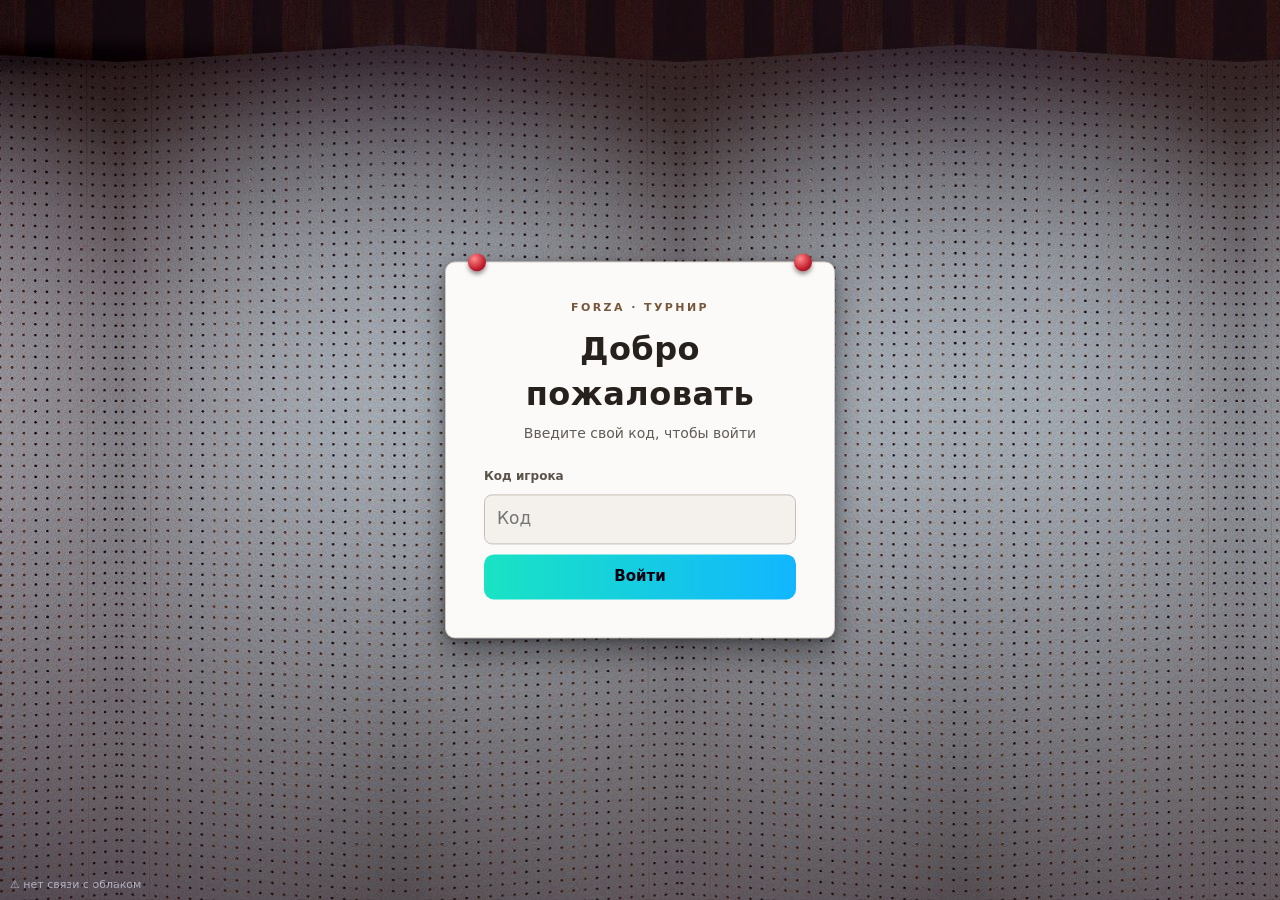
==== index.html @ 51301a4d "Add files via upload" ====
<!DOCTYPE html><html lang="ru"><head><meta charset="utf-8"><meta name="viewport" content="width=device-width,initial-scale=1,viewport-fit=cover"><title>Forza Палата</title>
<link rel="icon" type="image/svg+xml" href="favicon.svg"><link rel="apple-touch-icon" href="apple-touch-icon.png"><link rel="stylesheet" href="style.css?v=20261125-race-banners"><link rel="stylesheet" href="history.css?v=20261029-1"><link rel="stylesheet" href="style-tachki-banner.css?v=20261125-lore-stat-fix">
</head><body><div id="app"></div>
<script src="js/data.js?v=20261122-favbrand-escapehero3"></script>
<script src="js/core.js?v=20261118-dedup2"></script>
<script src="js/champ5.js?v=20261122-favbrand-escapehero3"></script>
<script src="js/events.js?v=20261124-pool-pi-final"></script>
<script src="js/map.js?v=20261102-opt2"></script>
<script src="js/cars.js?v=20261029-shared"></script>
<script src="js/wheel.js?v=20261122-favbrand-escapehero3"></script>
<script src="js/stats.js?v=20261122-favbrand-escapehero3"></script>
<script src="js/tachki.js?v=20261125-lore-stat-fix"></script>
<script src="js/tachki-races.js?v=20261125-mack-transparent"></script>
<script src="js/tachki-history-radiator.js?v=1"></script>
<script src="js/tachki-histories.js?v=20261125-race-lore"></script>
<script src="js/home.js?v=20261125-palata-transparent"></script>
<script src="js/fuji.js?v=20261102-era-scene2"></script>
<script src="js/sync.js?v=20261029-shared"></script>
<script src="js/achievements.js?v=20261102-era-scene2"></script>
<script src="js/app.js?v=20261029-shared"></script>
<script src="js/history-data.js?v=20261030-plates3"></script>
<script src="js/history.js?v=20261118-update5"></script>
<script src="js/history-extra.js?v=20261030-plates3"></script>
<script src="js/drift.js?v=20261029-2"></script>
<script src="js/no-selection.js?v=20261029-nosel"></script>
<script src="js/track-images.js?v=20261124-trackpool-laps"></script>
</body></html>
---- style.css ----
:root{color-scheme:dark;--bg:#07080b;--c:#12141b;--l:#252a38;--t:#eef0f6;--m:#8a90a3;--a:#19e3c3;--b:#ff3d81;box-sizing:border-box;padding-top:env(safe-area-inset-top,0px);padding-bottom:env(safe-area-inset-bottom,0px)}
html,body{margin:0;background:var(--bg);color:var(--t);font:15px/1.4 system-ui,"Segoe UI",Roboto,sans-serif}
body{background:radial-gradient(900px 400px at 85% -10%,#19e3c322,transparent),radial-gradient(700px 400px at -10% 0,#ff3d8122,transparent),var(--bg)}
#app{max-width:980px;margin:0 auto;padding:16px}
h1{margin:0;font-size:22px;letter-spacing:.5px}h1 span{background:linear-gradient(90deg,var(--a),#12b6ff);-webkit-background-clip:text;background-clip:text;color:transparent}
h2{margin:18px 0 10px;font-size:15px;color:var(--m);text-transform:uppercase;letter-spacing:2px}
header{display:flex;align-items:center;gap:12px;flex-wrap:wrap}header .sp{flex:1}
.card{background:rgba(18,20,27,.86);backdrop-filter:blur(4px);border:1px solid var(--l);border-radius:14px;padding:12px;margin:8px 0}
.btn,input,textarea{background:#1a1d27;color:var(--t);border:1px solid var(--l);border-radius:10px;padding:8px 12px;font:inherit}
.btn{cursor:pointer}.btn:hover{border-color:var(--a)}.pri{background:linear-gradient(90deg,var(--a),#12b6ff);color:#001;border:0;font-weight:700}
.tabs{display:flex;gap:6px;margin:14px 0;flex-wrap:wrap}.tabs .btn.on{border-color:var(--a);color:var(--a);box-shadow:0 0 12px #19e3c344}
.fl{width:30px;height:20px;border-radius:3px;margin-right:3px;vertical-align:middle;box-shadow:0 0 0 1px #fff2}
.chip{display:inline-block;padding:1px 9px;border-radius:99px;border:1px solid var(--b);color:var(--b);font-weight:700;font-size:13px}
.row{display:flex;align-items:center;gap:10px;flex-wrap:wrap}.sp{flex:1}.mut{color:var(--m)}
.bar{height:8px;border-radius:9px;background:linear-gradient(90deg,var(--a),var(--b));box-shadow:0 0 10px #19e3c355}
.big{font-size:26px;font-weight:800}.grid{display:grid;grid-template-columns:repeat(auto-fill,minmax(210px,1fr));gap:8px}
.tm{cursor:pointer}.tm.x{opacity:.4;cursor:default}.tm:not(.x):hover{border-color:var(--a)}
.lane{display:flex;align-items:center;gap:8px;padding:6px 0;border-top:1px solid var(--l);flex-wrap:wrap}.lane input{width:110px}
.ok{color:var(--a);font-weight:700}
#ov{position:fixed;inset:0;z-index:20;background:#000000dd;display:flex;flex-direction:column;align-items:center;justify-content:center;gap:10px}#ov svg{width:min(88vw,400px);height:auto}.bl{animation:bl .6s infinite alternate}.bl:nth-child(even){animation-delay:.3s}@keyframes bl{to{opacity:.2}}
#map circle.k{fill:#2a3350}#map circle.k.r{fill:#c0304a}#map circle.k.g{fill:#1f9d6a}#map circle.k.on{fill:#7f8fc0}#map circle.k.r.on{fill:#ffd25a}#map circle.k.g.on{fill:#46ffa8}.dt{display:inline-block;width:12px;height:12px;border-radius:50%;margin-right:7px;vertical-align:middle}
#fuji{position:fixed;inset:0;width:100%;height:100%;z-index:0;display:none}body.fj #fuji{display:block}body.fj #map{display:none}#app .plate{pointer-events:auto}
#app.sw .card,#app.sw .plate{animation:fin .4s backwards}#app.sw .plate:nth-of-type(2){animation-delay:.07s}#app.sw .plate:nth-of-type(3){animation-delay:.14s}@keyframes fin{from{opacity:0;transform:translateY(12px)}}
#wipe{position:fixed;inset:0;z-index:30;pointer-events:none;overflow:hidden;display:flex;flex-direction:column;align-items:center;justify-content:center;background:radial-gradient(circle at 50% 45%,#5a1f4aee,#1a0a26f5 70%);animation:wp 1.15s ease both}@keyframes wp{0%{opacity:0}22%,72%{opacity:1}100%{opacity:0}}
#wipe .ft{font-size:min(11vw,64px);font-weight:900;letter-spacing:.12em;text-transform:uppercase;background:linear-gradient(90deg,#ffd1e3,#fff,#ff9fbf);-webkit-background-clip:text;background-clip:text;color:transparent;filter:drop-shadow(0 0 18px #ff6fa5aa);animation:ft 1.15s ease both}#wipe .ft b{background:linear-gradient(90deg,#19e3c3,#12b6ff);-webkit-background-clip:text;background-clip:text;color:transparent}
#wipe .fs{margin-top:6px;letter-spacing:.5em;font-size:12px;color:#ffc1d6;animation:ft 1.15s ease both}@keyframes ft{0%{opacity:0;transform:scale(.88)}30%{opacity:1;transform:scale(1)}100%{transform:scale(1.06)}}
#wipe .pt{position:absolute;top:-30px;border-radius:150% 0 150% 0;background:linear-gradient(135deg,#ffd6e6,#ff8fb8);opacity:.9;animation:pt 1.15s linear both}@keyframes pt{to{transform:translate(var(--dx),115vh) rotate(var(--r))}}
.rd{position:relative;height:24px;margin:8px 18px 4px 0;border-radius:12px;background:repeating-linear-gradient(90deg,#ffffff66 0 12px,transparent 12px 24px) center/100% 2px no-repeat,#151821;border:1px solid var(--l)}
.rf{position:relative;height:100%;border-radius:12px;background:linear-gradient(90deg,#19e3c300,#19e3c344 60%,#12b6ff66);box-shadow:0 0 12px #19e3c355;transition:width .6s}
.wl{position:absolute;right:-16px;top:50%;width:32px;height:32px;margin-top:-16px;box-sizing:border-box;border-radius:50%;border:6px solid #0b0b10;background:radial-gradient(circle,#dfe2ee 0 16%,#4a4f63 17% 26%,transparent 27%),repeating-conic-gradient(#aab0c6 0 10deg,#2a2d3a 10deg 45deg);box-shadow:0 0 0 1px #fff3,0 0 14px var(--a);animation:wsp .5s linear infinite}@keyframes wsp{to{transform:rotate(360deg)}}@media(prefers-reduced-motion:reduce){#wipe{display:none}#app.sw .card,#app.sw .plate{animation:none}}
.pi{font-size:17px;font-weight:800;color:#fff}.cl{display:inline-block;min-width:34px;text-align:center;padding:2px 8px;border-radius:7px;font-weight:800;color:#07080b}.cl-D{background:#59c9ff}.cl-C{background:#ffd84a}.cl-B{background:#ff9a2e}.cl-A{background:#ff4a4a;color:#fff}.cl-S1{background:#ff6fb5}.cl-S2{background:#3d6bff;color:#fff}.cl-R{background:#b57cff}.cl-X{background:#fff}.pw tr:hover td{background:#ffffff0d}.pw .fl{width:26px;height:17px}
#app{padding-top:64px}#app [data-a=out]{position:fixed;right:12px;top:calc(env(safe-area-inset-top,0px) + 12px);z-index:8}
#pop{position:fixed;inset:0;z-index:15;background:#000000a8;backdrop-filter:blur(2px);display:flex;justify-content:center;overflow:auto;padding:16px}.pw{width:98vw;max-width:1700px;background:#0e1018f2;border:1px solid var(--l);border-radius:16px;padding:14px;margin:auto 0}.pw .tbl{overflow-x:auto}.pw .tbl{overflow-x:visible}.pw table{width:100%}.pw .tbl td:nth-child(3){min-width:0;white-space:normal;text-align:left}.pw .tbl td:nth-child(4){white-space:normal}
#yt{position:fixed;top:50%;left:50%;width:max(100vw,177.78vh);height:max(56.25vw,100vh);transform:translate(-50%,-50%);border:0;z-index:0;pointer-events:none}body.vd #map,body.vd #fuji{display:none}body.vd{background:#05060c}#trail{display:none;position:fixed;inset:-40%;z-index:0;pointer-events:none;background:repeating-linear-gradient(100deg,transparent 0 140px,#19e3c322 140px 146px,transparent 146px 300px,#ff3d8122 300px 304px,transparent 304px 520px,#ffd25a1c 520px 524px,transparent 524px 640px);animation:tr 7s linear infinite}body.vd #trail{display:block}body.vy #trail{display:none}@keyframes tr{from{transform:rotate(-10deg) translateX(0)}to{transform:rotate(-10deg) translateX(-640px)}}body.vd:after{content:"";position:fixed;inset:0;background:#0007;z-index:0;pointer-events:none}
.plate{position:relative;background:#f6f6ee;color:#17603a;border-radius:12px;padding:22px;text-align:center;font-family:"Arial Black",Impact,sans-serif;box-shadow:0 0 0 3px #f6f6ee,0 0 0 6px #17603a,0 12px 30px #000a;margin:10px 6px;cursor:pointer}.plate:hover{transform:translateY(-2px)}.plate:before,.plate:after{content:"";position:absolute;top:50%;width:11px;height:11px;margin-top:-5px;border-radius:50%;background:#aab;box-shadow:inset 0 0 0 2px #667}.plate:before{left:14px}.plate:after{right:14px}.plate.lk{background:#a4a49c;color:#5a5a55;box-shadow:0 0 0 3px #a4a49c,0 0 0 6px #5a5a55,0 12px 30px #000a;cursor:default}.plate.lk:hover{transform:none}
.tbl th,.tbl td{text-align:center;white-space:nowrap;vertical-align:middle}.tbl td:first-child{text-align:left}.tbl input{padding:0;width:18px;height:18px;margin:0;accent-color:#19e3c3}
#map{position:fixed;inset:0;width:100%;height:100%;z-index:0}#map circle{fill:#171b28}#map circle.k{fill:#2a3350}
#app{position:relative;z-index:1}#app,#app header,#app .tabs,#app .grid{pointer-events:none}#app .card,#app .btn,#app input,#app textarea,#app header>*{pointer-events:auto}
#tip{position:fixed;left:16px;bottom:16px;z-index:2;font-weight:700;font-size:18px;color:var(--a);text-shadow:0 0 10px #000;pointer-events:none}.tbl{overflow-x:auto}table{border-collapse:collapse;font-size:13px}td,th{padding:4px 8px;border-bottom:1px solid var(--l)}
#sndc{position:fixed;right:12px;bottom:calc(env(safe-area-inset-bottom,0px) + 12px);z-index:12;display:flex;align-items:center;gap:8px;padding:6px 12px 6px 6px;background:#10131ccc;border:1px solid var(--l);border-radius:14px;backdrop-filter:blur(6px)}
#sndb{width:34px;height:34px;border:0;border-radius:10px;background:#ffffff14;color:#fff;font-size:18px;cursor:pointer}#sndb:hover{background:#ffffff26}
#vol{width:110px;padding:0;margin:0;border:0;background:none;accent-color:var(--a);cursor:pointer}

.fh6{display:flex;align-items:center;gap:8px;font-style:italic;font-weight:900;text-transform:uppercase}.fh6 .st{display:flex;flex-direction:column;line-height:1}.fh6 .fz{font-size:24px;letter-spacing:4px;color:#fff;text-shadow:0 2px 10px #000}.fh6 .hz{font-size:12px;letter-spacing:7px;color:var(--a);margin-top:3px}.fh6 .n6{font-size:46px;line-height:1;padding-right:6px;background:linear-gradient(135deg,#ff3d81,#ffd25a);-webkit-background-clip:text;background-clip:text;color:transparent}
.tkl{margin-left:8px;padding:4px 16px;border:2px solid var(--b);border-radius:8px;transform:skew(-8deg);font-size:24px;font-weight:900;letter-spacing:4px;color:var(--b);text-shadow:0 0 12px #ff3d8199;box-shadow:0 0 14px #ff3d8155}

#lgbg{display:none;position:fixed;inset:0;z-index:0;overflow:hidden;flex-direction:column;align-items:center;padding-top:13vh;box-sizing:border-box;pointer-events:none;background:radial-gradient(circle at 50% 45%,#5a1f4a,#1a0a26 70%)}body.lg #lgbg{display:flex}body.lg #map,body.lg #fuji,body.lg #tip{display:none}
#lgbg .ft{font-size:min(11vw,64px);font-weight:900;letter-spacing:.12em;text-transform:uppercase;text-align:center;background:linear-gradient(90deg,#ffd1e3,#fff,#ff9fbf);-webkit-background-clip:text;background-clip:text;color:transparent;filter:drop-shadow(0 0 18px #ff6fa5aa)}#lgbg .ft b{background:linear-gradient(90deg,#19e3c3,#12b6ff);-webkit-background-clip:text;background-clip:text;color:transparent}
#lgbg .fs{margin-top:6px;letter-spacing:.5em;font-size:12px;color:#ffc1d6}
#lgbg .pt{position:absolute;top:-30px;border-radius:150% 0 150% 0;background:linear-gradient(135deg,#ffd6e6,#ff8fb8);opacity:.9;animation:pt 8s linear infinite}
@media(prefers-reduced-motion:reduce){#lgbg .pt{animation:none}}

.pr{display:inline-block;padding:1px 9px;border-radius:99px;border:1px solid #ffffff44;background:#ffffff0d;font-weight:800;white-space:nowrap}
.pr-c{color:#4ade80;border-color:#4ade8088;background:#4ade8018}.pr-r{color:#38bdf8;border-color:#38bdf888;background:#38bdf818}.pr-e{color:#c084fc;border-color:#c084fc88;background:#c084fc18}.pr-l{color:#ff9f1a;border-color:#ff9f1a88;background:#ff9f1a18}
.pr-f,.pr-t,.pr-b{background:linear-gradient(90deg,#ff4d4d,#ffd24d,#4dff88,#4dd2ff,#b44dff,#ff4d4d) 0 0/200% auto;-webkit-background-clip:text;background-clip:text;color:transparent;border-color:#ffffff66;animation:rb 3s linear infinite}@keyframes rb{to{background-position:200% 0}}
.wg{border-color:#7c5cff66}.wh2{color:#fff;text-shadow:0 2px 8px #000}
body.wf{background:#0a0618}body.wf #map,body.wf #fuji,body.wf #tip{display:none}
body.wf .card{background:rgba(14,10,32,.78)}
@media(prefers-reduced-motion:reduce){.pr-f,.pr-t,.pr-b{animation:none}}

#wofbg{display:none;position:fixed;inset:0;z-index:0;overflow:hidden;pointer-events:none;background:radial-gradient(circle at 50% 34%,#c685ff 0,#7b3bdc 30%,#4b1fa6 60%,#1c0c4f 100%)}body.wf #wofbg{display:block}
#wofbg .rays{position:absolute;left:50%;top:34%;width:260vmax;height:260vmax;margin:-130vmax 0 0 -130vmax;background:repeating-conic-gradient(#ffffff22 0 5deg,transparent 5deg 12deg);animation:rs 100s linear infinite}@keyframes rs{to{transform:rotate(360deg)}}
#wofbg .wh{position:absolute;left:50%;top:34%;width:min(115vmin,880px);height:auto;transform:translate(-50%,-50%);opacity:.7;filter:drop-shadow(0 0 50px #2a8cffaa)}#wofbg .wspin{animation:rs 60s linear infinite}
#wofbg .sk{position:absolute;inset:0;width:100%;height:100%}
#wofbg .bk{position:absolute;border-radius:50%;background:radial-gradient(circle,#ffffff55,#ff8fd822 55%,transparent 70%);animation:bkf 8s ease-in-out infinite alternate}@keyframes bkf{from{transform:translateY(0) scale(.85);opacity:.35}to{transform:translateY(-30px) scale(1.1);opacity:.8}}
#wofbg:after{content:"";position:absolute;inset:0;background:linear-gradient(#12054a22,#10043c99 70%,#10043ccc)}
#wofbg .rdw{position:absolute;left:0;right:0;bottom:0;height:17vh;z-index:1;background:linear-gradient(#2a1470cc,#0a0524);border-top:2px solid #ffffff44}#wofbg .rdw:before{content:"";position:absolute;left:0;right:0;top:48%;height:4px;background:repeating-linear-gradient(90deg,#ffffffaa 0 46px,transparent 46px 100px);animation:rl 1.4s linear infinite}@keyframes rl{to{background-position:-100px 0}}
#wofbg .wc{position:absolute;z-index:2;left:0;width:clamp(150px,21vw,320px);height:auto;filter:drop-shadow(0 6px 10px #000a);animation:wcd 24s linear infinite}@keyframes wcd{from{transform:translateX(-32vw)}to{transform:translateX(125vw)}}
@media(prefers-reduced-motion:reduce){#wofbg .rays,#wofbg .wspin,#wofbg .wc,#wofbg .rdw:before,#wofbg .bk{animation:none}#wofbg .wc{left:30%}}
.hg{border-color:#46ffa8!important;box-shadow:0 0 0 2px #46ffa8,0 0 16px #46ffa855}.hy{border-color:#ffd25a!important;box-shadow:0 0 0 2px #ffd25a,0 0 16px #ffd25a55}
.hgl{display:inline-block;width:16px;height:16px;border-radius:5px;vertical-align:middle}.hgl.hg{box-shadow:none;background:#46ffa833;border:2px solid #46ffa8}.hgl.hy{box-shadow:none;background:#ffd25a33;border:2px solid #ffd25a}
.wgd{display:flex;gap:10px;flex-wrap:wrap;align-items:flex-start;margin-top:10px}.wgw{flex:1 1 340px;max-width:470px}.wgi{flex:1 1 260px}
.wfh{text-align:center;margin:6px 0 14px;font-style:italic;font-weight:900;text-transform:uppercase;line-height:1}.wfh .h1{color:#dff1ff;letter-spacing:.35em;font-size:clamp(13px,3.4vw,22px);text-shadow:0 2px 10px #0008}
.wfh .h2{color:#fff;font-size:clamp(46px,14vw,104px);letter-spacing:.02em;text-shadow:0 5px 0 #3a1c8f,0 10px 0 #2a1470,0 16px 28px #000a;margin-top:4px}
.wfh .h3{display:inline-block;margin-top:6px;padding:6px 26px;background:#1c1660;border:3px solid #fff;color:#fff;font-size:clamp(22px,7vw,48px);letter-spacing:.14em;transform:skew(-8deg);box-shadow:0 8px 20px #000a}
.wfab{position:fixed;right:14px;top:50%;transform:translateY(-50%);z-index:9;width:92px;height:92px;border-radius:50%;display:flex;flex-direction:column;align-items:center;justify-content:center;gap:0;border:3px solid #fff;background:radial-gradient(circle at 35% 30%,#7fd4ff,#1457d6);box-shadow:0 0 0 4px #7c5cff88,0 8px 26px #000b;animation:fab 1.6s ease-in-out infinite;pointer-events:auto}.wfab:hover{border-color:#ffd25a}.wfab span{font-size:34px;line-height:1}.wfab b{font-size:14px;color:#fff;text-shadow:0 1px 4px #000}@keyframes fab{50%{box-shadow:0 0 0 10px #7c5cff22,0 8px 26px #000b}}
#cw{position:fixed;inset:0;z-index:22;background:#0b0620ee;display:flex;align-items:center;justify-content:center;padding:16px;overflow:auto}#cw .cwb{width:min(96vw,820px);text-align:center}#cw .cwx{position:fixed;right:14px;top:calc(env(safe-area-inset-top,0px) + 14px);font-size:20px;padding:6px 14px}
#cw .cwbt{display:flex;gap:10px;flex-wrap:wrap;justify-content:center;margin-top:10px}#cw .cwbt .btn{flex:1 1 170px;padding:14px 12px;font-weight:700}#cw .cwno{border-color:#ff4a4a;color:#ff8a8a}
.cwline{position:relative;margin:18px auto 12px;padding-top:24px;max-width:760px}.cwp{position:absolute;top:0;left:50%;z-index:2;transform:translateX(-50%);font-size:25px;line-height:20px;color:#fff;text-shadow:0 2px 8px #000}.cwtrack{position:relative;overflow:hidden;height:126px;border:2px solid #7c5cff;border-radius:16px;background:linear-gradient(90deg,#080a12,#161125 50%,#080a12);box-shadow:inset 0 0 28px #000,0 0 22px #7c5cff44}.cwtrack:before,.cwtrack:after{content:"";position:absolute;z-index:1;top:0;bottom:0;width:72px;pointer-events:none}.cwtrack:before{left:0;background:linear-gradient(90deg,#080a12,transparent)}.cwtrack:after{right:0;background:linear-gradient(270deg,#080a12,transparent)}.cwstrip{display:flex;gap:10px;position:absolute;left:0;top:14px;will-change:transform;transition:transform 7.4s cubic-bezier(.08,.74,.12,1)}.cwcard{box-sizing:border-box;flex:0 0 194px;height:98px;padding:12px 10px;border:1px solid var(--tc);border-radius:12px;background:linear-gradient(145deg,color-mix(in srgb,var(--tc) 28%,#171927),#0c0e16);text-align:left;box-shadow:0 0 12px color-mix(in srgb,var(--tc) 35%,transparent)}.cwcard span,.cwcard small{display:block;color:#c8cede;font-size:11px}.cwcard span{color:var(--tc);font-weight:800;text-transform:uppercase}.cwcard b{display:block;margin:5px 0 4px;font-size:14px;line-height:1.15;color:#fff}
@media(max-width:560px){.wfab{width:74px;height:74px}.wfab span{font-size:28px}.cwtrack{height:116px}.cwstrip{top:12px}.cwcard{flex-basis:174px;height:90px;padding:10px}.cwcard b{font-size:13px}}

.hv{position:relative;cursor:help;outline:none}.hvp{display:none;position:absolute;left:0;top:100%;z-index:12;margin-top:4px;padding:8px 10px;background:#12141bf5;border:1px solid var(--l);border-radius:12px;width:min(560px,86vw);box-shadow:0 10px 30px #000a;font-size:13px}.hv:hover .hvp,.hv:focus .hvp,.hv:focus-within .hvp{display:block}

/* --- Тачки: страницы гонок --- */
body.vd #app{max-width:1280px}
#app .chr,#app .tkh,#app .tkmc .card{pointer-events:auto}
.tkl{height:62px;width:auto;margin:0 0 0 12px;padding:0;border:0;border-radius:0;box-shadow:none;transform:none;filter:drop-shadow(0 4px 10px #000)}
.tkh{width:100%;box-sizing:border-box;position:relative;border-radius:18px;overflow:hidden;aspect-ratio:21/8;max-height:46vh;min-height:210px;margin:8px 0 16px;border:1px solid var(--l);background:#0b0d16}
.tkh.tkh0{aspect-ratio:auto;min-height:150px;background:radial-gradient(900px 300px at 80% 0,#ff3d8133,transparent),linear-gradient(120deg,#16192a,#0b0d16)}
.hs img{position:absolute;inset:0;width:100%;height:100%;object-fit:cover;opacity:0;animation:hsl 15s infinite}.hs img:first-child{opacity:1}
@keyframes hsl{0%{opacity:0}4%{opacity:1}33%{opacity:1}38%{opacity:0}100%{opacity:0}}
.hsh{position:absolute;inset:0;background:linear-gradient(180deg,transparent 30%,#05060ccf 100%),linear-gradient(90deg,#05060c99,transparent 60%)}
.hti{position:absolute;left:22px;right:22px;bottom:16px}.hti h1{margin:4px 0 8px;font-size:clamp(26px,5vw,54px);font-style:italic;font-weight:900;text-transform:uppercase;letter-spacing:2px;color:#fff;text-shadow:0 4px 20px #000}
.hk{font-size:12px;letter-spacing:5px;text-transform:uppercase;color:var(--a)}
.tkg{display:grid;grid-template-columns:minmax(0,1fr) minmax(280px,560px) minmax(0,1fr);gap:18px;align-items:start}.tkg1{max-width:760px}
.tkc{display:flex;flex-direction:column;gap:14px}
.chr{position:relative;display:block;width:100%;padding:10px 10px 12px;border-radius:16px;cursor:pointer;color:var(--t);text-align:center;font:inherit;border:1px solid color-mix(in srgb,var(--hc) 65%,#2a2f42);background:linear-gradient(160deg,color-mix(in srgb,var(--hc) 30%,transparent),transparent 70%),#0e1018d0;transition:transform .2s}
.chr:hover{transform:translateY(-3px)}.chr img{width:100%;height:auto;display:block;filter:drop-shadow(0 8px 10px #000a)}.chr b{display:block;font-size:16px;margin-top:4px}.chr span{display:block;font-size:12px;color:var(--m)}
.chown{position:absolute;top:8px;right:8px;font-style:normal;font-size:12px;font-weight:800;background:var(--a);color:#001;border-radius:99px;padding:2px 10px}
.kv{width:100%;border-collapse:collapse}.kv td{padding:8px 4px;border-bottom:1px solid var(--l);vertical-align:top;text-align:left}.kv td:first-child{color:var(--m);width:38%}
#chm{position:fixed;inset:0;z-index:25;display:flex;align-items:center;justify-content:center;padding:16px;overflow:auto}
.chbk{position:absolute;inset:0;background:#000000c0;backdrop-filter:blur(3px)}
.chw{position:relative;display:grid;grid-template-columns:minmax(0,1.05fr) minmax(0,1fr);gap:18px;width:min(900px,96vw);padding:20px;border-radius:20px;border:1px solid color-mix(in srgb,var(--hc) 70%,#2a2f42);background:linear-gradient(150deg,color-mix(in srgb,var(--hc) 26%,#0e1018),#0b0d16 70%);box-shadow:0 20px 60px #000}
.chx{position:absolute;right:12px;top:12px;z-index:2}.chimg{display:flex;align-items:center}.chimg img{width:100%;height:auto;filter:drop-shadow(0 12px 14px #000)}
.chh{margin:2px 0 4px;font-size:22px}.chsp{height:1px;background:var(--l);margin:14px 0}.chwho{color:var(--a);font-size:13px;margin-bottom:6px}.chb p{margin:6px 0 14px;line-height:1.5}

@media(max-width:900px){.tkg{grid-template-columns:1fr 1fr}.tkmc{grid-column:1/-1;order:-1}.chw{grid-template-columns:1fr}}
@media(prefers-reduced-motion:reduce){.hs img{animation:none}.hs img:first-child{opacity:1}}

.chh{color:#fff;text-transform:none;letter-spacing:0}

/* --- доп. правки: равное выравнивание карточек персонажей Тачки --- */
.tkc{display:flex;flex-wrap:wrap;gap:14px;justify-content:flex-start;align-items:stretch}
.tkc .chr{flex:1 1 220px;max-width:260px;min-width:180px;display:flex;flex-direction:column;align-items:center;box-sizing:border-box}
.tkc .chr img{width:100%;height:140px;object-fit:contain}


/* === ТАЧКИ: полноэкранные боковые машины и широкий центр ===
   Эта секция должна быть последней: она отменяет старое ограничение 260px,
   из-за которого карточки оставались маленькими и переносились. */
body.vd #app{max-width:none;width:calc(100% - 48px);margin-left:auto;margin-right:auto}
.tkg{grid-template-columns:minmax(320px,1fr) minmax(560px,640px) minmax(320px,1fr);gap:28px;align-items:stretch}
.tkg>.tkc{display:flex;flex-direction:column;flex-wrap:nowrap;justify-content:space-between;align-items:stretch;gap:28px;min-width:0}
.tkg>.tkc .chr{display:flex;flex:0 0 auto;box-sizing:border-box;width:100%;max-width:none;min-width:0;min-height:286px;padding:18px 18px 16px;border-radius:20px;justify-content:flex-end;overflow:hidden}
.tkg>.tkc .chr img{width:100%;height:224px;min-height:224px;object-fit:contain;object-position:center;filter:drop-shadow(0 14px 16px #000c)}
.tkg>.tkc .chr b{font-size:19px;line-height:1.1;margin-top:8px}.tkg>.tkc .chr span{font-size:13px;margin-top:4px}
.tkmc{min-width:0}.tkmc>.card{border-radius:18px}
@media (min-width:1450px){body.vd #app{width:calc(100% - 80px)}.tkg{grid-template-columns:minmax(380px,1fr) minmax(580px,660px) minmax(380px,1fr);gap:36px}.tkg>.tkc .chr{min-height:330px;padding:22px}.tkg>.tkc .chr img{height:260px;min-height:260px}}
@media (max-width:1100px){body.vd #app{width:calc(100% - 32px)}.tkg{grid-template-columns:minmax(240px,1fr) minmax(500px,580px) minmax(240px,1fr);gap:18px}.tkg>.tkc .chr{min-height:240px;padding:14px}.tkg>.tkc .chr img{height:180px;min-height:180px}}
@media (max-width:900px){body.vd #app{width:calc(100% - 24px)}.tkg{grid-template-columns:1fr 1fr;gap:14px}.tkmc{grid-column:1/-1;order:-1}.tkg>.tkc .chr{min-height:220px}.tkg>.tkc .chr img{height:170px;min-height:170px}}
@media (max-width:560px){body.vd #app{width:calc(100% - 16px)}.tkg{grid-template-columns:1fr;gap:12px}.tkmc{grid-column:auto}.tkg>.tkc{display:grid;grid-template-columns:1fr 1fr;gap:10px}.tkg>.tkc .chr{min-height:170px;padding:10px}.tkg>.tkc .chr img{height:118px;min-height:118px}.tkg>.tkc .chr b{font-size:14px}.tkg>.tkc .chr span{font-size:11px}}


/* === Единый стиль полей: выпадающие меню как текстовые поля === */
select{appearance:none;-webkit-appearance:none;-moz-appearance:none;background:#1a1d27 url("data:image/svg+xml,%3Csvg xmlns='http://www.w3.org/2000/svg' viewBox='0 0 12 8'%3E%3Cpath d='M1 1l5 5 5-5' fill='none' stroke='%238a90a3' stroke-width='2' stroke-linecap='round' stroke-linejoin='round'/%3E%3C/svg%3E") no-repeat right 12px center/12px 8px;color:var(--t);border:1px solid var(--l);border-radius:10px;padding:8px 34px 8px 12px;font:inherit;line-height:inherit;cursor:pointer;max-width:100%;box-sizing:border-box}
select option{background:#1a1d27;color:var(--t)}
select:disabled{opacity:.55;cursor:default}
input:not([type=checkbox]):not([type=range]):hover,select:hover,textarea:hover{border-color:#3a4258}
input:not([type=checkbox]):not([type=range]):focus,select:focus,textarea:focus{outline:none;border-color:var(--a);box-shadow:0 0 0 2px #19e3c322}

/* === Личная статистика: ровные плитки и столбцы === */
.pst .grid{grid-template-columns:repeat(auto-fill,minmax(180px,1fr));gap:10px;margin:8px 0}
.pst .grid .card{display:flex;flex-direction:column;align-items:center;justify-content:center;box-sizing:border-box;min-height:92px;margin:0;padding:10px 12px;text-align:center}
.pst .grid .card .mut{font-size:13px;margin-bottom:2px}
.pst .grid .big{font-size:22px;line-height:1.2;overflow-wrap:anywhere}
.pst .dg{display:grid;grid-template-columns:repeat(auto-fill,minmax(260px,1fr));gap:10px}
.pst .dg .card{margin:0;box-sizing:border-box}
.pst .dg .big{font-size:22px}
.pw .pst .tbl{overflow-x:auto}
.pw .pst table{width:100%;table-layout:fixed;border-collapse:collapse}
.pw .pst .tbl td:nth-child(n),.pw .pst .tbl th:nth-child(n){text-align:center;white-space:nowrap;min-width:0;padding:7px 8px;vertical-align:middle}
.pw .pst .tbl td:first-child,.pw .pst .tbl th:first-child{text-align:left;white-space:normal;overflow-wrap:anywhere;width:32%}
.pw .pst .tbl th{color:var(--m);font-weight:600}
.pst>h2{margin-top:22px}

/* === Подсказка «Подходит для»: все дисциплины в одну строку === */
.hvp{width:max-content;max-width:92vw;white-space:nowrap;overflow-x:auto}
.hvp .chip{margin:0 4px 0 0;padding:1px 7px;font-size:12px}

/* Достижения */
.ach-wrap{padding:8px}.ach-head{display:flex;justify-content:space-between;align-items:center;gap:12px}.ach-rank{background:#171b25;border:1px solid #3b4358;border-radius:14px;padding:14px;margin:10px 0}.ach-rank b{font-size:21px;color:#d7e4ff}.ach-rank span{float:right;color:#9da8bf}.ach-bar{height:7px;background:#303647;border-radius:9px;overflow:hidden;margin:8px 0}.ach-bar i{display:block;height:100%;background:linear-gradient(90deg,#34d399,#60a5fa);border-radius:9px}.ach-grid{display:grid;grid-template-columns:repeat(auto-fill,minmax(220px,1fr));gap:10px}.ach-card{position:relative;pointer-events:auto;background:#171b25;border:1px solid #41485a;border-radius:13px;padding:13px;min-height:185px;transition:transform .16s,opacity .16s}.ach-card:hover{transform:translateY(-2px)}.ach-card.locked{filter:grayscale(.75);opacity:.63}.ach-card.rare{border-color:#3b82f6}.ach-card.legendary{border-color:#d6ad45}.ach-top{display:flex;justify-content:space-between;align-items:center;margin-bottom:6px}.ach-ico{font-size:25px}.ach-rarity{font-size:11px;color:#9fa9b9}.ach-card.rare .ach-rarity{color:#60a5fa}.ach-card.legendary .ach-rarity{color:#f2c85b}.ach-card p{font-size:12px;line-height:1.4;color:#b7bdca;min-height:34px;margin:6px 0}.ach-levels{display:flex;gap:5px}.ach-levels span{font-size:18px;opacity:.25}.ach-levels span.on{opacity:1}.ach-card small{display:block;color:#9ba4b4;font-size:11px;margin-top:5px}.ach-pin{pointer-events:auto;background:transparent;border:0;color:#d6bd72;cursor:pointer;margin-top:5px}.ach-select{font-size:13px}.ach-select select{margin-left:6px}.pl-tip{position:fixed;background:#141923;border:1px solid #55617b;border-radius:10px;padding:10px 12px;box-shadow:0 8px 28px #000a;color:#fff}.pl-tip span{display:block;color:#d8c16e;font-size:12px;margin-top:5px}.pl-tip small{color:#9aa3b2}#ach-player-tip{position:fixed;display:none;z-index:10001;pointer-events:none}#ach-toast{position:fixed;z-index:10002;top:22px;left:50%;transform:translate(-50%,-18px) scale(.96);opacity:0;pointer-events:none;background:#171b25;border:1px solid #4aa8ff;border-radius:12px;padding:12px 20px;box-shadow:0 0 28px #3b82f666;color:#fff;text-align:center;transition:transform .25s,opacity .25s}#ach-toast b,#ach-toast span{display:block}#ach-toast b{font-size:11px;color:#82c4ff;letter-spacing:1px}#ach-toast.show{opacity:1;transform:translate(-50%,0) scale(1)}@media(prefers-reduced-motion:reduce){.ach-card,#ach-toast{transition:none}}

/* Номер чемпионата 5: изображение пользователя с лёгким металлическим бликом. */
.plate.champ5-plate{padding:0;overflow:hidden;background:#d8d8d8;border-radius:12px;box-shadow:0 0 0 2px #d8d8d8,0 0 0 5px #5c6065,0 12px 30px #000a;line-height:0}
.plate.champ5-plate img{display:block;width:100%;height:auto}
.plate.champ5-plate:before{content:"";position:absolute;inset:0;width:auto;height:auto;margin:0;border-radius:0;background:linear-gradient(105deg,rgba(255,255,255,.05) 0%,rgba(255,255,255,.15) 26%,rgba(160,170,180,.06) 45%,rgba(255,255,255,.12) 72%,rgba(120,125,135,.05) 100%);box-shadow:inset 0 0 8px #70778055;pointer-events:none}
.plate.champ5-plate:after{display:none}
.plate.champ5-plate:focus-visible{outline:3px solid #19e3c3;outline-offset:7px}

/* Сворачиваемые таблицы личной статистики */
.pst-details{margin:12px 0;border:1px solid #354458;border-radius:12px;background:#121a26;overflow:hidden}.pst-details summary{cursor:pointer;padding:14px 16px;font-weight:700;color:#edf5fc;list-style:none}.pst-details summary::-webkit-details-marker{display:none}.pst-details summary:after{content:"＋";float:right;color:#8bcaff}.pst-details[open] summary:after{content:"−"}.pst-details summary:focus-visible{outline:2px solid #8bcaff;outline-offset:-3px}.pst-details .card{margin:0;border-radius:0}


/* Главная: компактные номерные знаки, разбросанные под небольшим углом. */
#app .plate.pl-s{width:min(290px,72vw);margin:16px auto;box-sizing:border-box;transform:translateX(calc(var(--k,0)*min(110px,16vw))) rotate(var(--rot,0deg));transition:transform .18s}
#app .plate.pl-s:hover{transform:translateX(calc(var(--k,0)*min(110px,16vw))) rotate(var(--rot,0deg)) translateY(-3px) scale(1.03)}
#app .plate.pl-s.lk:hover{transform:translateX(calc(var(--k,0)*min(110px,16vw))) rotate(var(--rot,0deg))}
#app .plate.pl-t{padding:20px 30px;font-size:22px;letter-spacing:1.5px}
@media(prefers-reduced-motion:reduce){#app .plate.pl-s{transition:none}}

/* Замок поверх номера закрытого чемпионата */
.plate.champ5-plate.lk .plate-lock{position:absolute;z-index:2;top:7px;right:8px;line-height:1;font-size:18px;background:#111b;color:white;border-radius:8px;padding:5px;pointer-events:none}

/* Главная: сцена на весь экран. Фон Фудзи всегда заполняет окно (без тёмных полос),
   а доска со знаками привязана к центру и масштабируется единицей --u, поэтому знаки не уходят с доски. */
body.fj #app{max-width:none;width:100%;padding:0;margin:0}
body.fj #app>header{position:fixed;right:12px;top:8px;z-index:9;background:transparent;border:0;padding:0;width:auto}
body.fj #app>header .sp{display:none}
.home-scene{--u:min(1vw,1.6667vh);position:fixed;left:0;top:0;right:0;bottom:0;overflow:hidden;isolation:isolate;touch-action:manipulation}
body.fj .home-scene #fuji{position:absolute;left:0;top:0;width:100%;height:100%;display:block;z-index:0}
.scene-post{position:absolute;z-index:1;width:calc(2.6*var(--u));left:calc(50% + 29.5*var(--u));top:calc(50% + 4*var(--u));height:60vh;background:linear-gradient(90deg,#3b2312,#6a4226 45%,#4a2d19);box-shadow:0 0 calc(1.2*var(--u)) #0009;border-radius:2px}
.scene-post.p2{left:calc(50% + 40.5*var(--u))}
.scene-board{position:absolute;z-index:2;left:calc(50% + 26*var(--u));top:calc(50% - 26*var(--u));width:calc(19*var(--u));padding:calc(2.6*var(--u)) 0 calc(2.2*var(--u));box-sizing:border-box;display:flex;flex-direction:column;align-items:center;gap:calc(1.6*var(--u));border:calc(.5*var(--u)) solid #3e2412;border-radius:calc(.8*var(--u));background:repeating-linear-gradient(90deg,rgba(0,0,0,.28) 0,rgba(0,0,0,.28) 1px,transparent 1px,transparent calc(4.75*var(--u))),linear-gradient(180deg,#a8744a,#8a5a36 50%,#7a4d2c);box-shadow:0 calc(1.1*var(--u)) calc(2.2*var(--u)) #000a,inset 0 0 calc(1.4*var(--u)) #2a1608}
.scene-board:before{content:"";position:absolute;left:-4%;right:-4%;top:calc(-2.3*var(--u));height:calc(2.3*var(--u));background:linear-gradient(180deg,#3a2415,#241309);border-radius:calc(.6*var(--u)) calc(.6*var(--u)) 0 0;box-shadow:0 calc(.4*var(--u)) calc(.8*var(--u)) #0008}
.scene-board:after{content:"";position:absolute;inset:calc(.7*var(--u));pointer-events:none;background:radial-gradient(circle,#d9c6a0 0 22%,#3a2a18 26% 100%) left top/calc(1.1*var(--u)) calc(1.1*var(--u)) no-repeat,radial-gradient(circle,#d9c6a0 0 22%,#3a2a18 26% 100%) right top/calc(1.1*var(--u)) calc(1.1*var(--u)) no-repeat,radial-gradient(circle,#d9c6a0 0 22%,#3a2a18 26% 100%) left bottom/calc(1.1*var(--u)) calc(1.1*var(--u)) no-repeat,radial-gradient(circle,#d9c6a0 0 22%,#3a2a18 26% 100%) right bottom/calc(1.1*var(--u)) calc(1.1*var(--u)) no-repeat}
.board-plate{position:relative;z-index:1;width:84%;line-height:0;transform:rotate(var(--angle));filter:drop-shadow(0 calc(.3*var(--u)) calc(.3*var(--u)) #190d0acc);cursor:pointer;pointer-events:auto;transition:transform .15s,filter .15s}
.board-plate img{display:block;width:100%;height:auto;pointer-events:none;-webkit-user-drag:none}
.board-plate:hover{transform:rotate(var(--angle)) translateY(-2px) scale(1.03);filter:brightness(1.1) drop-shadow(0 calc(.3*var(--u)) calc(.3*var(--u)) #190d0acc)}
.board-plate:focus-visible{outline:3px solid #65d6ff;outline-offset:3px}
.board-plate.locked{cursor:default}.board-plate.locked:hover{transform:rotate(var(--angle));filter:drop-shadow(0 calc(.3*var(--u)) calc(.3*var(--u)) #190d0acc)}
/* Портретный экран (телефон, планшет вертикально): доска по центру внизу, под вершиной Фудзи. */
@media (max-aspect-ratio:1/1){
 .scene-board{left:50%;top:auto;bottom:4vh;width:min(74vw,46vh);margin-left:calc(min(74vw,46vh)/-2);padding:3.2vw 0 2.8vw;gap:2.4vw;border-width:max(3px,.7vw)}
 .scene-board:before{top:-3.4vw;height:3.4vw}
 .scene-post{display:none}
}
@media (prefers-reduced-motion:reduce){.board-plate{transition:none}}

/* Интерфейс не выделяется, но поля и данные таблиц доступны для копирования. */
html, body, body *, body *::before, body *::after {
  -webkit-user-select: none !important;
  user-select: none !important;
}
/* Таблицы в окне со списком машин и другими данными. */
body .pw .tbl td, body .pw .tbl td *,
body input, body textarea,
body [contenteditable]:not([contenteditable="false"]),
body [contenteditable]:not([contenteditable="false"]) * {
  -webkit-user-select: text !important;
  user-select: text !important;
}

/* Мастерская: фон дизайнера, общая сцена входа и главной. */
body.lg #lgbg {display:none}
body.lg #app {width:100%;max-width:none;padding:0;margin:0}
.workshop-viewport {--w:max(100vw,177.7778vh);position:fixed;inset:0;overflow:hidden;isolation:isolate;pointer-events:none}
.workshop-canvas {position:absolute;width:max(100vw, 177.7778vh);height:max(100vh, 56.25vw);left:50%;top:50%;transform:translate(-50%,-50%);background:url('img/menu-workshop.jpg?v=20261119-hq') center center / 100% 100% no-repeat}
body.fj .home-scene {position:fixed;inset:0;overflow:hidden;touch-action:manipulation}
.workshop-board {position:absolute;left:68.7%;top:10%;width:30.3%;height:86%;display:flex;flex-direction:column;align-items:center;justify-content:center;gap:3%;pointer-events:auto}
.workshop-board .board-plate {width:min(74%, 35vh);flex:0 0 auto;filter:drop-shadow(0 5px 6px #0009);transform:rotate(var(--angle));transition:transform .2s ease,filter .2s ease}
.workshop-board .board-plate:hover {transform:rotate(var(--angle)) translateY(-3px) scale(1.035);filter:brightness(1.05) drop-shadow(0 8px 7px #0009)}
.workshop-board .board-plate.locked:hover {transform:rotate(var(--angle));filter:drop-shadow(0 5px 6px #0009)}
.workshop-board .board-plate:focus-visible {outline:3px solid #75ddff;outline-offset:4px}
.login-scene {z-index:1}
.workshop-ext {position:absolute;left:calc(100% - 1px);top:0;width:calc(100% + 1px);height:100%;background:url('img/menu-workshop-ext.jpg?v=20261119-hq') center center / 100% 100% no-repeat}
.login-scene .workshop-canvas,.login-transition .workshop-canvas {transform:translate(calc(-50% - var(--w)),-50%)}
.workshop-login-card {position:absolute;left:150%;top:50%;transform:translate(-50%,-50%);z-index:2;pointer-events:auto;width:min(390px,82vw);box-sizing:border-box;padding:clamp(22px,4vw,38px);border:1px solid #cfcac4;border-radius:10px;color:#222;background:#fbfaf8;box-shadow:0 14px 30px #0006,0 2px 6px #0004;text-align:center}
.workshop-login-card::before,.workshop-login-card::after {content:"";position:absolute;top:-9px;width:18px;height:18px;border-radius:50%;background:radial-gradient(circle at 35% 30%,#ff8a8a,#c21f2f 60%,#7c0f1a);box-shadow:0 3px 4px #0006}
.workshop-login-card::before {left:22px}.workshop-login-card::after {right:22px}
.workshop-login-kicker {color:#76573b;font-size:11px;letter-spacing:.22em;font-weight:800}
.workshop-login-card h1 {font-size:clamp(25px,4vw,32px);margin:12px 0 7px;color:#27211d}
.workshop-login-card p {margin:0 0 24px;color:#615c57;font-size:14px}
.workshop-login-row {display:flex;flex-direction:column;gap:10px;text-align:left}
.workshop-label {font-size:12px;font-weight:bold;color:#5b534b}
.workshop-login-row input {width:100%;box-sizing:border-box;background:#f4f1ed;color:#211d1a;border:1px solid #c6beb5;border-radius:8px;padding:12px;font-size:17px}
.workshop-login-row input:focus-visible {outline:2px solid #9d7450;outline-offset:2px}
.workshop-login-row button {width:100%;padding:12px}
.login-transition {z-index:10002;animation:workshop-layer 1.9s ease forwards}
.login-transition,.login-transition * {pointer-events:none !important}
.login-transition .workshop-canvas {animation:workshop-pan 1.6s cubic-bezier(.6,0,.2,1) forwards}
@keyframes workshop-pan {from {transform:translate(calc(-50% - var(--w)),-50%)}to {transform:translate(-50%,-50%)}}
@keyframes workshop-layer {0%,84%{opacity:1}100%{opacity:0}}
@media (max-aspect-ratio: 1/1) {
 .workshop-canvas {left:auto;right:0;transform:translateY(-50%)}
 .workshop-board .board-plate {width:74%}
 .login-scene .workshop-canvas,.login-transition .workshop-canvas {transform:translate(calc(-1 * var(--w)),-50%)}
 .workshop-login-card {left:calc(200% - 50vw)}
 @keyframes workshop-pan {from {transform:translate(calc(-1 * var(--w)),-50%)}to {transform:translateY(-50%)}}
}
@media (prefers-reduced-motion:reduce) {.workshop-board .board-plate {transition:none}.login-transition,.login-transition .workshop-canvas {animation:none}}

/* Турнир Тачки: карточки выбора без потери оригинальных фото Crazy 8 */
.tk-cars-grid{display:grid;grid-template-columns:repeat(auto-fit,minmax(210px,1fr));gap:12px;align-items:stretch}
.tk-car-option{display:flex;flex-direction:column;gap:8px;min-width:0}
.tk-car-pick{width:100%;min-height:42px}
.tk-car-photo{display:block;width:100%;height:150px;object-fit:contain;border-radius:10px;background:#111722}
.tk-tuning{display:block;margin-top:auto;padding-top:4px}
.tk-tuning input{display:block;box-sizing:border-box;width:100%;margin-top:5px}
@media(max-width:560px){.tk-cars-grid{grid-template-columns:1fr 1fr;gap:8px}.tk-car-option{padding:10px}.tk-car-photo{height:110px}.tk-car-pick{font-size:12px;padding:8px 5px}}

/* Тачки: табличка по центру, фотографии машин по бокам. */
.tk-hero-layout{margin:10px 0 18px}.tk-plate-row{display:grid;grid-template-columns:minmax(120px,1fr) minmax(260px,2fr) minmax(120px,1fr);gap:18px;align-items:center;margin:8px auto 16px;max-width:1150px}.tk-side-photo{display:block;width:100%;height:170px;object-fit:contain;border-radius:12px;background:#101722}.tk-center-plate{display:block;width:100%;max-height:190px;object-fit:contain}.tk-escape-gallery{margin:12px auto 18px;max-width:1000px}.tk-escape-gallery img{display:block;max-width:100%;max-height:420px;margin:auto;object-fit:contain;border-radius:14px}
@media(max-width:650px){.tk-plate-row{grid-template-columns:1fr 1.4fr 1fr;gap:6px}.tk-side-photo{height:92px}.tk-center-plate{max-height:105px}.tk-escape-gallery img{max-height:260px}}

/* Фотографии трассы по сторонам таблицы гонки, без подмены изображениями машин. */
.tk-track-layout{display:grid;grid-template-columns:minmax(0,1fr) minmax(350px,1.6fr) minmax(0,1fr);gap:16px;align-items:start;margin:12px 0 18px}
.tk-track-center,.tk-track-side{min-width:0}.tk-track-side{display:flex;flex-direction:column;gap:12px}.tk-track-photo{display:block;width:100%;height:auto;border-radius:12px;object-fit:contain}
@media(max-width:900px){.tk-track-layout{grid-template-columns:minmax(0,1fr) minmax(0,1fr)}.tk-track-center{grid-column:1/-1;grid-row:1}.tk-track-side{grid-row:2}}
@media(max-width:520px){.tk-track-layout{display:flex;flex-direction:column}.tk-track-center,.tk-track-side{width:100%}}


/* Тачки: карточки машин по бокам, данные гонки по центру, слайдшоу фото трассы в шапке */
.tkg>.tkc .chr.tk-sc{cursor:default;justify-content:flex-start;gap:6px}
.tkg>.tkc .chr.tk-nophoto{min-height:0;padding-top:34px}
.tk-sc-img{display:block;width:100%;padding:0;margin:0;border:0;background:none;cursor:pointer}
.tk-sc .tk-car-pick{width:100%;margin-top:6px}
.tk-sc .tk-assign{width:100%;margin-top:4px}.tk-sc .tk-assign select{flex:1;min-width:0}
.tk-sc .tk-tuning{display:block;width:100%;text-align:left;margin-top:6px;font-size:12px;color:var(--m)}
.tk-sc .tk-tuning input{display:block;box-sizing:border-box;width:100%;margin-top:4px}

/* Тачки: характеристики машин */
.tkst{width:100%;margin:6px 0 2px;display:flex;flex-direction:column;gap:5px;text-align:left}
.tkst-r{display:flex;align-items:center;justify-content:space-between;gap:8px}
.tkst-r em{font-style:normal;font-size:12px;color:var(--m);white-space:nowrap}
.tkst-r div{display:flex;gap:3px;flex-wrap:nowrap}
.tki{width:18px;height:18px;flex:0 0 auto;color:#4a4f60;opacity:.4}
.tki.on{opacity:1}
.tki.tkb.on{color:#ffd23f;filter:drop-shadow(0 0 3px #ffb300);animation:tkbolt 1.8s ease-in-out infinite}
.tki.tkw{color:#e8283a}
.tki.tkw:not(.on){color:#6a6f80}
.tki.tkw.on{animation:tkspin 7s linear infinite}
.tki.tkf.on{color:#ff5a1f;filter:drop-shadow(0 0 4px #ff2b00);transform-origin:50% 90%;animation:tkflame 1.1s ease-in-out infinite alternate}
#chm .tkst{margin:10px 0}
@keyframes tkbolt{0%,100%{transform:scale(1);filter:drop-shadow(0 0 2px #ffb300)}50%{transform:scale(1.18);filter:drop-shadow(0 0 7px #ffd23f)}}
@keyframes tkspin{to{transform:rotate(360deg)}}
@keyframes tkflame{0%{transform:scale(1,1) rotate(-3deg)}100%{transform:scale(1.08,1.18) rotate(3deg)}}
@media(prefers-reduced-motion:reduce){.tki.on{animation:none!important}}

/* --- Тачки: ровные карточки, шестерёнка, код тюнинга --- */
.tkg{align-items:start}
.tkg>.tkc{justify-content:flex-start;gap:16px}
.tkg>.tkc .chr.tk-sc{display:flex;flex-direction:column;align-items:stretch;justify-content:flex-start;gap:6px;min-height:0;height:auto;padding:14px;text-align:center}
.tkg>.tkc .chr.tk-sc.tk-nophoto{padding-top:14px;min-height:0}
.tkg>.tkc .chr.tk-sc .tk-sc-img{display:flex;align-items:center;justify-content:center;width:100%;height:170px;flex:0 0 170px;padding:0;margin:0;border:0;background:none;cursor:pointer;overflow:hidden}
.tkg>.tkc .chr.tk-sc .tk-sc-img img{width:100%;height:100%;min-height:0;object-fit:contain;object-position:center;filter:drop-shadow(0 10px 12px #000b)}
.tk-ph{display:flex;align-items:center;justify-content:center;width:100%;height:100%;color:var(--hc,#7c8aa8);border-radius:12px;background:repeating-linear-gradient(135deg,#ffffff08 0 8px,transparent 8px 16px)}
.tk-ph svg{width:62%;height:auto}
.tkg>.tkc .chr.tk-sc>b{min-height:2.3em;display:flex;align-items:center;justify-content:center;font-size:17px;line-height:1.15;margin:2px 0 0}
.tkg>.tkc .chr.tk-sc>span{min-height:2.6em;font-size:12px;line-height:1.3;margin:0}
.tkg>.tkc .chr.tk-sc .tkst{margin:4px 0 2px}
.tkg>.tkc .chr.tk-sc .tk-car-pick{margin-top:4px;min-height:40px}
.tkg>.tkc .chr.tk-sc .tk-assign{margin-top:2px}
.tk-gear{position:absolute;top:8px;left:8px;z-index:2;width:30px;height:30px;padding:0;border-radius:50%;border:1px solid #ffffff40;background:#0b0d14d0;color:#e4e8f6;font-size:17px;line-height:1;cursor:pointer;transition:transform .35s,background .2s}
.tk-gear:hover{transform:rotate(90deg);background:var(--a);color:#001}
.tk-code{display:flex;flex-direction:column;align-items:center;gap:2px;width:100%;margin-top:8px;padding:10px 8px 8px;box-sizing:border-box;border-radius:14px;border:1px solid color-mix(in srgb,var(--a) 70%,#fff0);background:linear-gradient(160deg,color-mix(in srgb,var(--a) 20%,#0b0d14),#0b0d14);color:var(--t);font:inherit;cursor:pointer;transition:transform .15s,box-shadow .2s}
.tk-code small{font-size:10px;font-weight:800;letter-spacing:.16em;color:var(--a)}
.tk-code strong{font-family:ui-monospace,Consolas,monospace;font-size:20px;letter-spacing:.08em;color:#fff;word-break:break-all;line-height:1.2}
.tk-code i{font-style:normal;font-size:10px;color:var(--m)}
.tk-code:hover{box-shadow:0 0 14px color-mix(in srgb,var(--a) 55%,transparent);transform:translateY(-1px)}
.tk-code:active{transform:scale(.97)}
.tk-code0{cursor:default;opacity:.55;border-style:dashed}
.tk-code0 strong{font-size:14px;letter-spacing:0;font-family:inherit;color:var(--m)}
.tk-code0:hover{box-shadow:none;transform:none}
#chm .tk-code{max-width:340px}
#tkgm{position:fixed;inset:0;z-index:9500;display:flex;align-items:center;justify-content:center;padding:14px;box-sizing:border-box}
#tkgm .tkgb{position:absolute;inset:0;background:#05060dd9}
#tkgm .tkgw{position:relative;width:100%;max-width:520px;max-height:92vh;overflow:auto;padding:18px;box-sizing:border-box;border-radius:18px;background:#12141d;border:1px solid #2f3550;color:var(--t)}
#tkgm .tkgl{display:block;margin-top:12px;font-size:13px;color:var(--m)}
#tkgm .tkgl input:not([type=checkbox]),#tkgm .tkgl textarea{display:block;width:100%;box-sizing:border-box;margin-top:5px;font-size:16px}
#tkgm .tkgs{display:grid;grid-template-columns:repeat(3,1fr);gap:8px;margin-top:6px}
#tkgm .tkgs label{display:flex;flex-direction:column;gap:4px;font-size:12px}
#tkgm .tkgs select{width:100%}
#tkgm .tkgr{display:flex;align-items:center;gap:8px;margin-top:10px;font-size:13px}
@media(max-width:560px){
 .tkg>.tkc .chr.tk-sc{padding:10px}
 .tkg>.tkc .chr.tk-sc .tk-sc-img{height:120px;flex-basis:120px}
 .tkg>.tkc .chr.tk-sc>b{font-size:14px}
 .tk-code strong{font-size:15px}
 .tkg>.tkc .chr.tk-sc .tki{width:13px;height:13px}
 .tkg>.tkc .chr.tk-sc .tkst-r em{font-size:10px}
 #tkgm .tkgs{grid-template-columns:1fr}
}

/* Выбор трассы и перелистывание машин */
.tk-track-select{display:block;margin:14px 0 8px;color:var(--m)}
.tk-track-select select{display:block;width:100%;margin-top:6px;box-sizing:border-box}
.tk-pool-photo{display:block;width:100%;max-height:250px;object-fit:contain;border-radius:12px;margin:12px auto}
.tk-car-nav{display:flex;align-items:center;justify-content:space-between;gap:8px;margin:0 0 15px}.tk-car-nav span{font-size:13px;color:var(--m)}

.tk-race-story{max-width:900px;margin:8px 0 0;color:#f0e9e1;font-size:clamp(13px,1.5vw,16px);line-height:1.5;text-shadow:0 2px 8px #000;letter-spacing:normal}

/* Единое оформление баннеров гонок турнира «Тачки». */
.tk-race-banner .hti{left:clamp(14px,3vw,32px);right:clamp(14px,3vw,32px);bottom:clamp(12px,2vw,24px);text-align:center}
.tk-race-banner .hti h1{color:var(--race-color,#fff);line-height:1.08;letter-spacing:1px;margin:0 0 8px;overflow-wrap:anywhere}
.tk-race-banner .tk-race-story{margin:0 auto;max-width:780px}
.tk-race-banner .hsh{background:linear-gradient(180deg,transparent 15%,#05060c44 42%,#05060ce8 100%)}
@media(max-width:560px){.tk-race-banner{min-height:250px;max-height:none}.tk-race-banner .hti h1{font-size:clamp(23px,6vw,34px)}.tk-race-banner .tk-race-story{font-size:13px;line-height:1.4}}
---- history.css ----
#history-overlay{position:fixed;inset:0;z-index:10000;overflow:auto;background:rgba(3,7,15,.9);pointer-events:auto;color:#eaf2ff;font-family:Arial,sans-serif;padding:20px;box-sizing:border-box}#history-overlay *{box-sizing:border-box}#history-overlay .hist-window{max-width:1180px;margin:auto;background:#0c1522;border:1px solid #304257;border-radius:20px;box-shadow:0 24px 80px #0009;overflow:hidden}#history-overlay .hist-top{display:flex;justify-content:space-between;align-items:center;padding:16px 24px;border-bottom:1px solid #273a50;letter-spacing:.16em;font-size:12px;color:#9db3ca}#history-overlay .hist-top b{color:#f1f7ff}#history-overlay button{pointer-events:auto;cursor:pointer;font-family:inherit}#history-overlay .hist-close{background:#1c2c3e;color:#fff;border:1px solid #43566a;border-radius:10px;padding:8px 13px;font-size:17px}#history-overlay .hist-content{padding:26px}#history-overlay .hist-hero{padding:34px;background:linear-gradient(120deg,#182e44,#111d2b 65%,#253a4a);border:1px solid #38536b;border-radius:16px}#history-overlay .hist-eyebrow,#history-overlay .hist-label{color:#8abdd9;font-size:11px;font-weight:700;letter-spacing:.17em}#history-overlay h1{font-size:clamp(28px,5vw,48px);line-height:1.1;color:#f6f9ff;margin:12px 0}#history-overlay p{color:#b8c8d8;line-height:1.5}#history-overlay .hist-metrics{display:flex;flex-wrap:wrap;gap:12px;margin-top:23px}#history-overlay .hist-metrics span{background:#0d1c2b;border:1px solid #3c556c;padding:8px 12px;border-radius:9px;color:#c8d7e4;font-size:13px}#history-overlay .hist-grid{display:grid;grid-template-columns:repeat(auto-fit,minmax(220px,1fr));gap:14px;margin-top:20px}#history-overlay .hist-tile{text-align:left;color:#edf5fc;position:relative;overflow:hidden;min-height:230px;padding:22px;background:linear-gradient(145deg,#192b3e,#101a27);border:1px solid #354e66;border-radius:14px;display:flex;flex-direction:column;align-items:flex-start;transition:transform .16s,border-color .16s}#history-overlay .hist-tile:hover,#history-overlay .hist-tile:focus-visible{transform:translateY(-3px);border-color:#73b7dd}#history-overlay .hist-num{position:absolute;right:13px;top:6px;font-size:64px;font-weight:bold;color:#ffffff0b}#history-overlay .hist-tile strong{font-size:21px;margin-top:15px}#history-overlay .hist-subtitle{margin-top:5px;color:#a7bacd}#history-overlay .hist-line{height:1px;background:#40546a;width:100%;margin:22px 0 14px}#history-overlay .hist-stat{font-size:12px;color:#a4b6c7}#history-overlay .hist-stat b{color:#eef5ff;display:block;font-size:16px;margin-top:4px}#history-overlay .hist-footer{display:flex;justify-content:space-between;width:100%;gap:7px;margin-top:auto;padding-top:18px;font-size:12px;color:#9fb3c7}#history-overlay .hist-footer span{color:#91d0ee}#history-overlay .hist-footnote,#history-overlay .hist-muted{font-size:13px;color:#9eb2c6}#history-overlay .hist-back{background:transparent;color:#b4d7ef;border:0;padding:4px 0;margin:0 0 18px;font-size:14px}#history-overlay .hist-title{border-left:3px solid #8ec4df;padding-left:18px;margin-bottom:22px}#history-overlay .hist-title h1{font-size:36px}#history-overlay .hist-title p{margin:0}#history-overlay .hist-detail-grid{display:grid;grid-template-columns:2fr 1fr;gap:16px}#history-overlay .hist-panel{background:#142334;border:1px solid #324b63;border-radius:14px;padding:20px}#history-overlay h2{font-size:20px;margin:0 0 10px;color:#eef6ff}#history-overlay .hist-standing{display:grid;grid-template-columns:36px 1fr auto;align-items:center;border-top:1px solid #314458;padding:12px 0;gap:8px}#history-overlay .hist-place{font-weight:bold;color:#8abbd3}#history-overlay small{font-size:12px;color:#a4b8c9}#history-overlay .hist-leader{background:linear-gradient(145deg,#243d52,#142334)}#history-overlay .hist-leader strong{display:block;font-size:28px;margin-top:25px}#history-overlay .hist-leader-score{font-size:25px;margin-top:8px;color:#a6d4ec}#history-overlay .hist-leader p{font-size:12px}#history-overlay .hist-note{margin:18px 0;padding:14px;background:#1d303f;border-left:3px solid #7aa6bd;color:#cee0ed;line-height:1.45;font-size:13px}#history-overlay .hist-sections-title{margin-top:28px}#history-overlay .hist-details{border:1px solid #344a60;border-radius:10px;margin:10px 0;background:#142232;overflow:hidden}#history-overlay summary{cursor:pointer;padding:16px;color:#f1f6fc;font-weight:bold;pointer-events:auto}#history-overlay summary span{float:right;color:#9cb2c6;font-size:12px;font-weight:normal}#history-overlay .hist-scroll{overflow-x:auto;pointer-events:auto}#history-overlay table{border-collapse:collapse;width:100%;font-size:13px}#history-overlay th,#history-overlay td{text-align:left;white-space:normal;min-width:110px;padding:10px;border-top:1px solid #304254;vertical-align:top;color:#d2dfec}#history-overlay th{color:#9ecbe1;background:#1c3042}#history-overlay td:first-child{min-width:55px} @media(max-width:650px){#history-overlay{padding:8px}#history-overlay .hist-content{padding:16px}#history-overlay .hist-hero{padding:22px}#history-overlay .hist-detail-grid{grid-template-columns:1fr}#history-overlay .hist-grid{grid-template-columns:1fr 1fr}#history-overlay .hist-tile{min-height:220px;padding:15px}#history-overlay .hist-tile strong{font-size:17px}#history-overlay .hist-footer{display:block}#history-overlay .hist-footer span{display:block;margin-top:8px}}@media(max-width:360px){#history-overlay .hist-grid{grid-template-columns:1fr}}@media(prefers-reduced-motion:reduce){#history-overlay .hist-tile{transition:none}#history-overlay .hist-tile:hover{transform:none}}
---- style-tachki-banner.css ----
.tkh .hti{bottom:12px}.tk-race-story{max-width:1000px;margin:8px 0 0;color:#f1f3fa;font-size:clamp(12px,1.4vw,16px);line-height:1.4;text-shadow:0 2px 8px #000;display:-webkit-box;-webkit-line-clamp:3;-webkit-box-orient:vertical;overflow:hidden}@media(max-width:600px){.tkh{min-height:220px}.tk-race-story{-webkit-line-clamp:4;font-size:12px}}
.tk-pi-row{justify-content:center;gap:8px;margin:5px 0}.tk-pi-row input{padding:4px 6px}

/* Soften car cutout shadow and avoid clipping at the image frame edge. */
.tkg>.tkc .chr.tk-sc .tk-sc-img{overflow:visible}
.tkg>.tkc .chr.tk-sc .tk-sc-img img{filter:drop-shadow(0 5px 8px rgba(0,0,0,.48))}

/* Race lore stays in normal flow so the banner grows with its content. */
.tkh.tk-race-banner{aspect-ratio:auto;max-height:none;min-height:clamp(250px,34vw,440px);display:flex;align-items:flex-end}
.tkh.tk-race-banner .hti{position:relative;inset:auto;width:100%;box-sizing:border-box;padding:clamp(90px,15vw,190px) clamp(14px,3vw,32px) 20px;text-align:center}
.tkh.tk-race-banner .tk-race-story{display:block;-webkit-line-clamp:unset;overflow:visible;overflow-wrap:anywhere;margin:0 auto;line-height:1.5}
@media(max-width:560px){.tkh.tk-race-banner .hti{padding-top:110px}.tkh.tk-race-banner .tk-race-story{font-size:13px}}
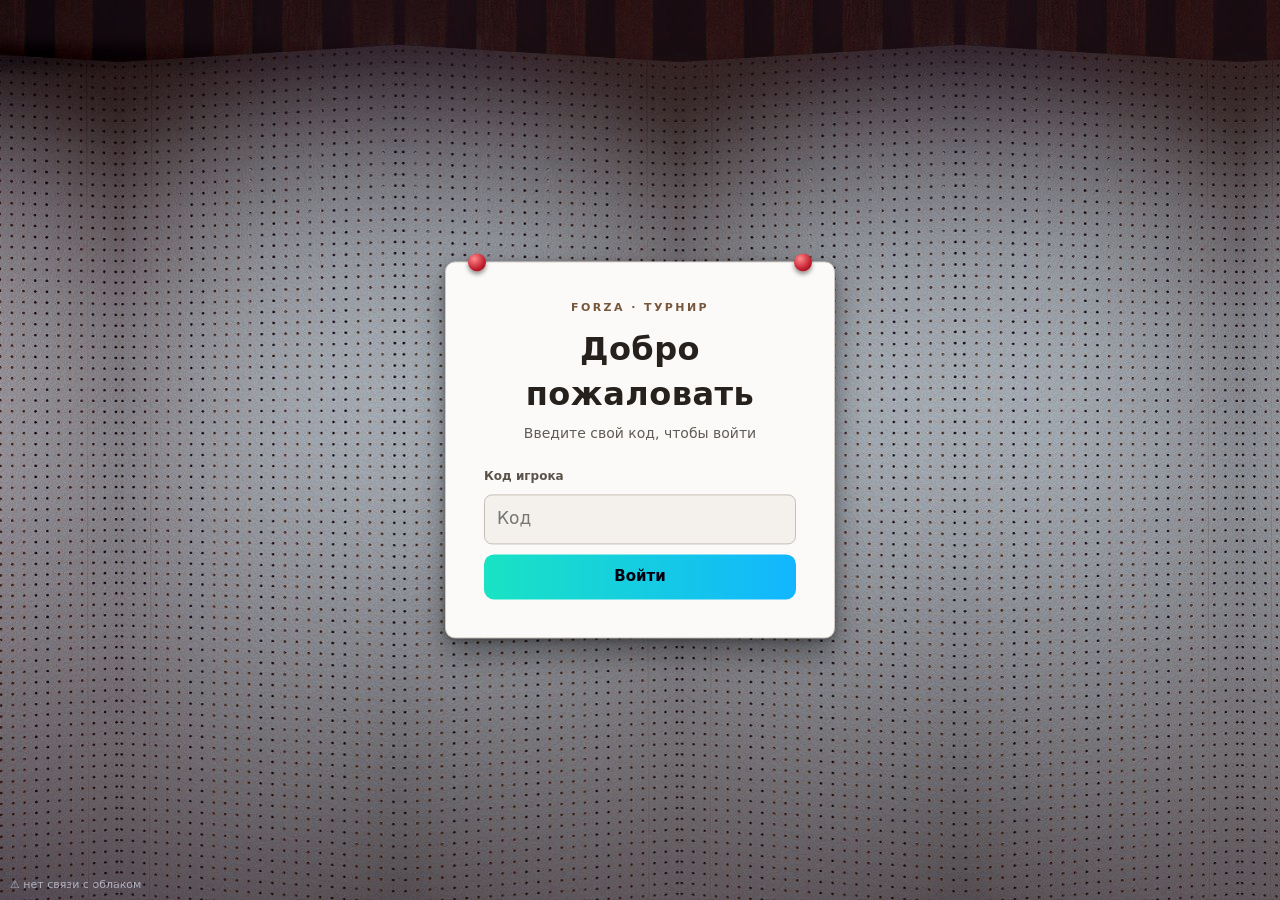
==== commit 2947c918: "Add files via upload" ====
--- a/index.html
+++ b/index.html
@@ -1,5 +1,5 @@
 <!DOCTYPE html><html lang="ru"><head><meta charset="utf-8"><meta name="viewport" content="width=device-width,initial-scale=1,viewport-fit=cover"><title>Forza Палата</title>
-<link rel="icon" type="image/svg+xml" href="favicon.svg"><link rel="apple-touch-icon" href="apple-touch-icon.png"><link rel="stylesheet" href="style.css?v=20261125-race-banners"><link rel="stylesheet" href="history.css?v=20261029-1"><link rel="stylesheet" href="style-tachki-banner.css?v=20261125-lore-stat-fix">
+<link rel="icon" type="image/svg+xml" href="favicon.svg"><link rel="apple-touch-icon" href="apple-touch-icon.png"><link rel="stylesheet" href="style.css?v=20261125-race-banners"><link rel="stylesheet" href="history.css?v=20261029-1"><link rel="stylesheet" href="style-tachki-banner.css?v=20261125-race-edge-align">
 </head><body><div id="app"></div>
 <script src="js/data.js?v=20261122-favbrand-escapehero3"></script>
 <script src="js/core.js?v=20261118-dedup2"></script>
--- a/style-tachki-banner.css
+++ b/style-tachki-banner.css
@@ -10,3 +10,11 @@
 .tkh.tk-race-banner .hti{position:relative;inset:auto;width:100%;box-sizing:border-box;padding:clamp(90px,15vw,190px) clamp(14px,3vw,32px) 20px;text-align:center}
 .tkh.tk-race-banner .tk-race-story{display:block;-webkit-line-clamp:unset;overflow:visible;overflow-wrap:anywhere;margin:0 auto;line-height:1.5}
 @media(max-width:560px){.tkh.tk-race-banner .hti{padding-top:110px}.tkh.tk-race-banner .tk-race-story{font-size:13px}}
+
+/* Keep the race banner and the three race columns on the same outer edges. */
+.tkh.tk-race-banner + .tkg{width:100%;box-sizing:border-box;grid-template-columns:minmax(0,1fr) minmax(0,2fr) minmax(0,1fr);gap:clamp(12px,1.6vw,28px);align-items:start}
+.tkh.tk-race-banner + .tkg > .tkmc > .card:first-child{margin-top:0}
+.tkh.tk-race-banner + .tkg > .tkc .chr:hover{transform:none}
+@media(max-width:900px){.tkh.tk-race-banner + .tkg{grid-template-columns:repeat(2,minmax(0,1fr));gap:14px}}
+@media(max-width:560px){.tkh.tk-race-banner + .tkg{grid-template-columns:minmax(0,1fr);gap:12px}.tkh.tk-race-banner + .tkg > .tkc{grid-template-columns:repeat(2,minmax(0,1fr))}}
+@media(max-width:380px){.tkh.tk-race-banner + .tkg > .tkc{grid-template-columns:minmax(0,1fr)}}
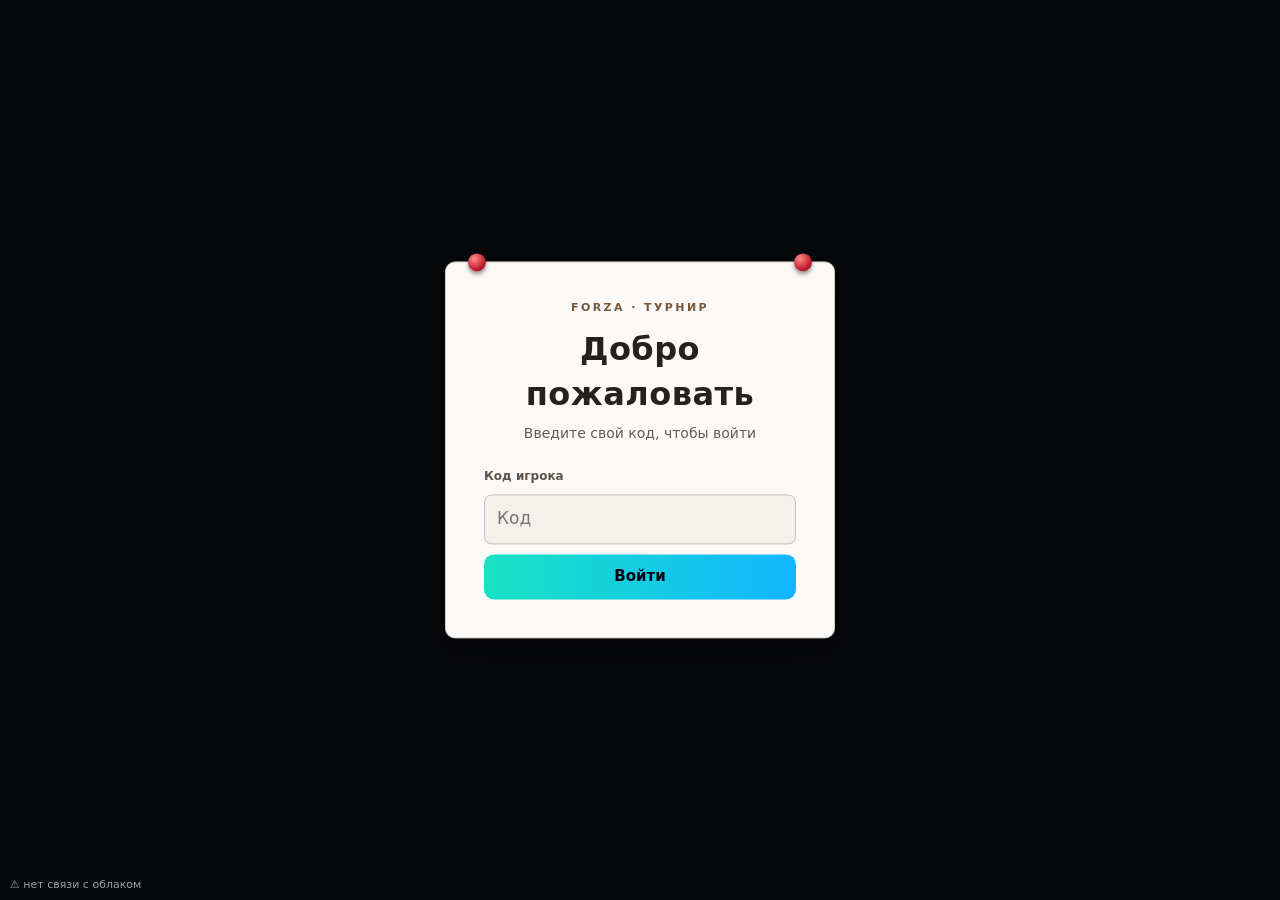
==== commit ef84e5e0: "Add files via upload" ====
--- a/index.html
+++ b/index.html
@@ -1,23 +1,23 @@
 <!DOCTYPE html><html lang="ru"><head><meta charset="utf-8"><meta name="viewport" content="width=device-width,initial-scale=1,viewport-fit=cover"><title>Forza Палата</title>
-<link rel="icon" type="image/svg+xml" href="favicon.svg"><link rel="apple-touch-icon" href="apple-touch-icon.png"><link rel="stylesheet" href="style.css?v=20261125-race-banners"><link rel="stylesheet" href="history.css?v=20261029-1"><link rel="stylesheet" href="style-tachki-banner.css?v=20261125-race-edge-align">
+<link rel="icon" type="image/svg+xml" href="favicon.svg"><link rel="apple-touch-icon" href="apple-touch-icon.png"><link rel="stylesheet" href="style.css?v=20261125-opt"><link rel="stylesheet" href="history.css?v=20261029-1"><link rel="stylesheet" href="style-tachki-banner.css?v=20261125-race-edge-align">
 </head><body><div id="app"></div>
 <script src="js/data.js?v=20261122-favbrand-escapehero3"></script>
 <script src="js/core.js?v=20261118-dedup2"></script>
 <script src="js/champ5.js?v=20261122-favbrand-escapehero3"></script>
 <script src="js/events.js?v=20261124-pool-pi-final"></script>
 <script src="js/map.js?v=20261102-opt2"></script>
-<script src="js/cars.js?v=20261029-shared"></script>
+<script src="js/cars.js?v=20261125-catalog"></script>
 <script src="js/wheel.js?v=20261122-favbrand-escapehero3"></script>
 <script src="js/stats.js?v=20261122-favbrand-escapehero3"></script>
 <script src="js/tachki.js?v=20261125-lore-stat-fix"></script>
-<script src="js/tachki-races.js?v=20261125-mack-transparent"></script>
+<script src="js/tachki-races.js?v=20261125-opt"></script>
 <script src="js/tachki-history-radiator.js?v=1"></script>
 <script src="js/tachki-histories.js?v=20261125-race-lore"></script>
 <script src="js/home.js?v=20261125-palata-transparent"></script>
 <script src="js/fuji.js?v=20261102-era-scene2"></script>
 <script src="js/sync.js?v=20261029-shared"></script>
 <script src="js/achievements.js?v=20261102-era-scene2"></script>
-<script src="js/app.js?v=20261029-shared"></script>
+<script src="js/app.js?v=20261125-opt"></script>
 <script src="js/history-data.js?v=20261030-plates3"></script>
 <script src="js/history.js?v=20261118-update5"></script>
 <script src="js/history-extra.js?v=20261030-plates3"></script>
--- a/style.css
+++ b/style.css
@@ -34,7 +34,7 @@
 #yt{position:fixed;top:50%;left:50%;width:max(100vw,177.78vh);height:max(56.25vw,100vh);transform:translate(-50%,-50%);border:0;z-index:0;pointer-events:none}body.vd #map,body.vd #fuji{display:none}body.vd{background:#05060c}#trail{display:none;position:fixed;inset:-40%;z-index:0;pointer-events:none;background:repeating-linear-gradient(100deg,transparent 0 140px,#19e3c322 140px 146px,transparent 146px 300px,#ff3d8122 300px 304px,transparent 304px 520px,#ffd25a1c 520px 524px,transparent 524px 640px);animation:tr 7s linear infinite}body.vd #trail{display:block}body.vy #trail{display:none}@keyframes tr{from{transform:rotate(-10deg) translateX(0)}to{transform:rotate(-10deg) translateX(-640px)}}body.vd:after{content:"";position:fixed;inset:0;background:#0007;z-index:0;pointer-events:none}
 .plate{position:relative;background:#f6f6ee;color:#17603a;border-radius:12px;padding:22px;text-align:center;font-family:"Arial Black",Impact,sans-serif;box-shadow:0 0 0 3px #f6f6ee,0 0 0 6px #17603a,0 12px 30px #000a;margin:10px 6px;cursor:pointer}.plate:hover{transform:translateY(-2px)}.plate:before,.plate:after{content:"";position:absolute;top:50%;width:11px;height:11px;margin-top:-5px;border-radius:50%;background:#aab;box-shadow:inset 0 0 0 2px #667}.plate:before{left:14px}.plate:after{right:14px}.plate.lk{background:#a4a49c;color:#5a5a55;box-shadow:0 0 0 3px #a4a49c,0 0 0 6px #5a5a55,0 12px 30px #000a;cursor:default}.plate.lk:hover{transform:none}
 .tbl th,.tbl td{text-align:center;white-space:nowrap;vertical-align:middle}.tbl td:first-child{text-align:left}.tbl input{padding:0;width:18px;height:18px;margin:0;accent-color:#19e3c3}
-#map{position:fixed;inset:0;width:100%;height:100%;z-index:0}#map circle{fill:#171b28}#map circle.k{fill:#2a3350}
+#map{display:none;position:fixed;inset:0;width:100%;height:100%;z-index:0}#map circle{fill:#171b28}#map circle.k{fill:#2a3350}
 #app{position:relative;z-index:1}#app,#app header,#app .tabs,#app .grid{pointer-events:none}#app .card,#app .btn,#app input,#app textarea,#app header>*{pointer-events:auto}
 #tip{position:fixed;left:16px;bottom:16px;z-index:2;font-weight:700;font-size:18px;color:var(--a);text-shadow:0 0 10px #000;pointer-events:none}.tbl{overflow-x:auto}table{border-collapse:collapse;font-size:13px}td,th{padding:4px 8px;border-bottom:1px solid var(--l)}
 #sndc{position:fixed;right:12px;bottom:calc(env(safe-area-inset-bottom,0px) + 12px);z-index:12;display:flex;align-items:center;gap:8px;padding:6px 12px 6px 6px;background:#10131ccc;border:1px solid var(--l);border-radius:14px;backdrop-filter:blur(6px)}
@@ -224,7 +224,7 @@
 body.lg #lgbg {display:none}
 body.lg #app {width:100%;max-width:none;padding:0;margin:0}
 .workshop-viewport {--w:max(100vw,177.7778vh);position:fixed;inset:0;overflow:hidden;isolation:isolate;pointer-events:none}
-.workshop-canvas {position:absolute;width:max(100vw, 177.7778vh);height:max(100vh, 56.25vw);left:50%;top:50%;transform:translate(-50%,-50%);background:url('img/menu-workshop.jpg?v=20261119-hq') center center / 100% 100% no-repeat}
+.workshop-canvas {position:absolute;width:max(100vw, 177.7778vh);height:max(100vh, 56.25vw);left:50%;top:50%;transform:translate(-50%,-50%);background:url('img/menu-workshop.webp?v=20261125-opt') center center / 100% 100% no-repeat}
 body.fj .home-scene {position:fixed;inset:0;overflow:hidden;touch-action:manipulation}
 .workshop-board {position:absolute;left:68.7%;top:10%;width:30.3%;height:86%;display:flex;flex-direction:column;align-items:center;justify-content:center;gap:3%;pointer-events:auto}
 .workshop-board .board-plate {width:min(74%, 35vh);flex:0 0 auto;filter:drop-shadow(0 5px 6px #0009);transform:rotate(var(--angle));transition:transform .2s ease,filter .2s ease}
@@ -232,7 +232,7 @@
 .workshop-board .board-plate.locked:hover {transform:rotate(var(--angle));filter:drop-shadow(0 5px 6px #0009)}
 .workshop-board .board-plate:focus-visible {outline:3px solid #75ddff;outline-offset:4px}
 .login-scene {z-index:1}
-.workshop-ext {position:absolute;left:calc(100% - 1px);top:0;width:calc(100% + 1px);height:100%;background:url('img/menu-workshop-ext.jpg?v=20261119-hq') center center / 100% 100% no-repeat}
+.workshop-ext {position:absolute;left:calc(100% - 1px);top:0;width:calc(100% + 1px);height:100%;background:url('img/menu-workshop-ext.webp?v=20261125-opt') center center / 100% 100% no-repeat}
 .login-scene .workshop-canvas,.login-transition .workshop-canvas {transform:translate(calc(-50% - var(--w)),-50%)}
 .workshop-login-card {position:absolute;left:150%;top:50%;transform:translate(-50%,-50%);z-index:2;pointer-events:auto;width:min(390px,82vw);box-sizing:border-box;padding:clamp(22px,4vw,38px);border:1px solid #cfcac4;border-radius:10px;color:#222;background:#fbfaf8;box-shadow:0 14px 30px #0006,0 2px 6px #0004;text-align:center}
 .workshop-login-card::before,.workshop-login-card::after {content:"";position:absolute;top:-9px;width:18px;height:18px;border-radius:50%;background:radial-gradient(circle at 35% 30%,#ff8a8a,#c21f2f 60%,#7c0f1a);box-shadow:0 3px 4px #0006}
@@ -365,3 +365,5 @@
 .tk-race-banner .tk-race-story{margin:0 auto;max-width:780px}
 .tk-race-banner .hsh{background:linear-gradient(180deg,transparent 15%,#05060c44 42%,#05060ce8 100%)}
 @media(max-width:560px){.tk-race-banner{min-height:250px;max-height:none}.tk-race-banner .hti h1{font-size:clamp(23px,6vw,34px)}.tk-race-banner .tk-race-story{font-size:13px;line-height:1.4}}
+
+body.champ-ready #map{display:block}
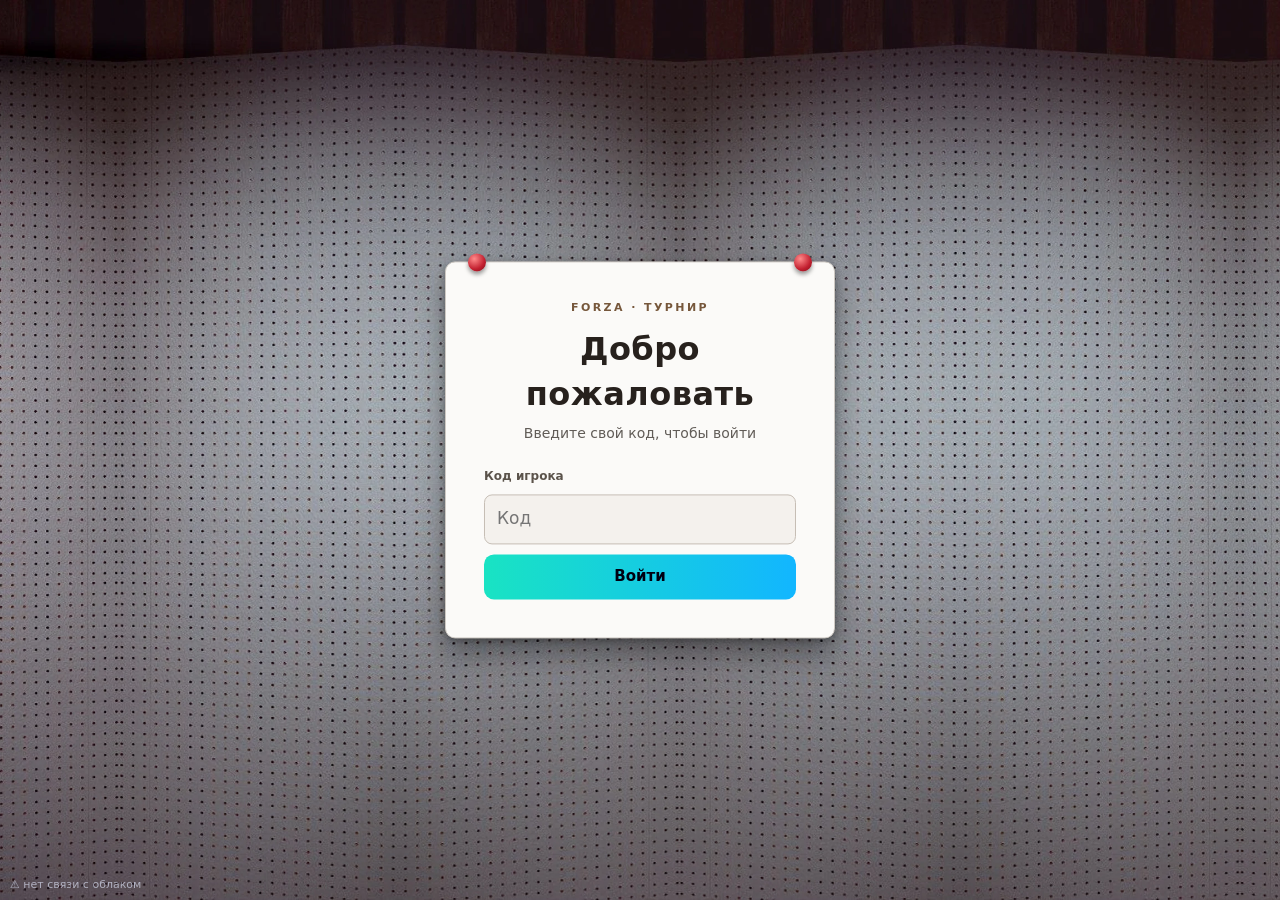
==== commit c663a923: "Add files via upload" ====
--- a/index.html
+++ b/index.html
@@ -1,5 +1,5 @@
 <!DOCTYPE html><html lang="ru"><head><meta charset="utf-8"><meta name="viewport" content="width=device-width,initial-scale=1,viewport-fit=cover"><title>Forza Палата</title>
-<link rel="icon" type="image/svg+xml" href="favicon.svg"><link rel="apple-touch-icon" href="apple-touch-icon.png"><link rel="stylesheet" href="style.css?v=20261125-opt"><link rel="stylesheet" href="history.css?v=20261029-1"><link rel="stylesheet" href="style-tachki-banner.css?v=20261125-race-edge-align">
+<link rel="icon" type="image/svg+xml" href="favicon.svg"><link rel="apple-touch-icon" href="apple-touch-icon.png"><link rel="stylesheet" href="style.css?v=20261125-kftraffic"><link rel="stylesheet" href="history.css?v=20261029-1"><link rel="stylesheet" href="style-tachki-banner.css?v=20261125-race-edge-align">
 </head><body><div id="app"></div>
 <script src="js/data.js?v=20261122-favbrand-escapehero3"></script>
 <script src="js/core.js?v=20261118-dedup2"></script>
@@ -17,7 +17,7 @@
 <script src="js/fuji.js?v=20261102-era-scene2"></script>
 <script src="js/sync.js?v=20261029-shared"></script>
 <script src="js/achievements.js?v=20261102-era-scene2"></script>
-<script src="js/app.js?v=20261125-opt"></script>
+<script src="js/app.js?v=20261125-kftraffic"></script>
 <script src="js/history-data.js?v=20261030-plates3"></script>
 <script src="js/history.js?v=20261118-update5"></script>
 <script src="js/history-extra.js?v=20261030-plates3"></script>
--- a/style.css
+++ b/style.css
@@ -367,3 +367,14 @@
 @media(max-width:560px){.tk-race-banner{min-height:250px;max-height:none}.tk-race-banner .hti h1{font-size:clamp(23px,6vw,34px)}.tk-race-banner .tk-race-story{font-size:13px;line-height:1.4}}
 
 body.champ-ready #map{display:block}
+
+/* KF: two fixed lanes, independent traffic, no external assets. */
+#wofbg .rdw{height:clamp(105px,19vh,190px);background:linear-gradient(180deg,#343446 0%,#242535 48%,#181a28 52%,#10121e 100%);border-top:3px solid #a8a3c766;border-bottom:3px solid #a8a3c766;box-shadow:0 -12px 35px #120a4266}
+#wofbg .rdw:before{top:49%;height:2px;background:repeating-linear-gradient(90deg,#e9e5d8aa 0 36px,transparent 36px 76px);animation:none}
+#wofbg .wc{width:clamp(100px,15vw,230px);height:auto;filter:drop-shadow(0 3px 3px #0008);animation:kfdrive var(--trip) linear var(--delay) infinite;bottom:calc(clamp(105px,19vh,190px)*.12);}
+#wofbg .kf-lane0{bottom:calc(clamp(105px,19vh,190px)*.60);width:clamp(85px,13vw,195px);opacity:.86}
+#wofbg .kf-lane1{animation-direction:reverse}
+@keyframes kfdrive{from{transform:translateX(-105%)}to{transform:translateX(100vw)}}
+#wofbg .kf-rim{animation:kfrim .65s linear infinite}@keyframes kfrim{to{transform:rotate(360deg)}}
+#wofbg .kf-lane1 .kf-rim{animation-direction:reverse}
+@media(prefers-reduced-motion:reduce){#wofbg .wc{display:none}#wofbg .kf-rim{animation:none}}
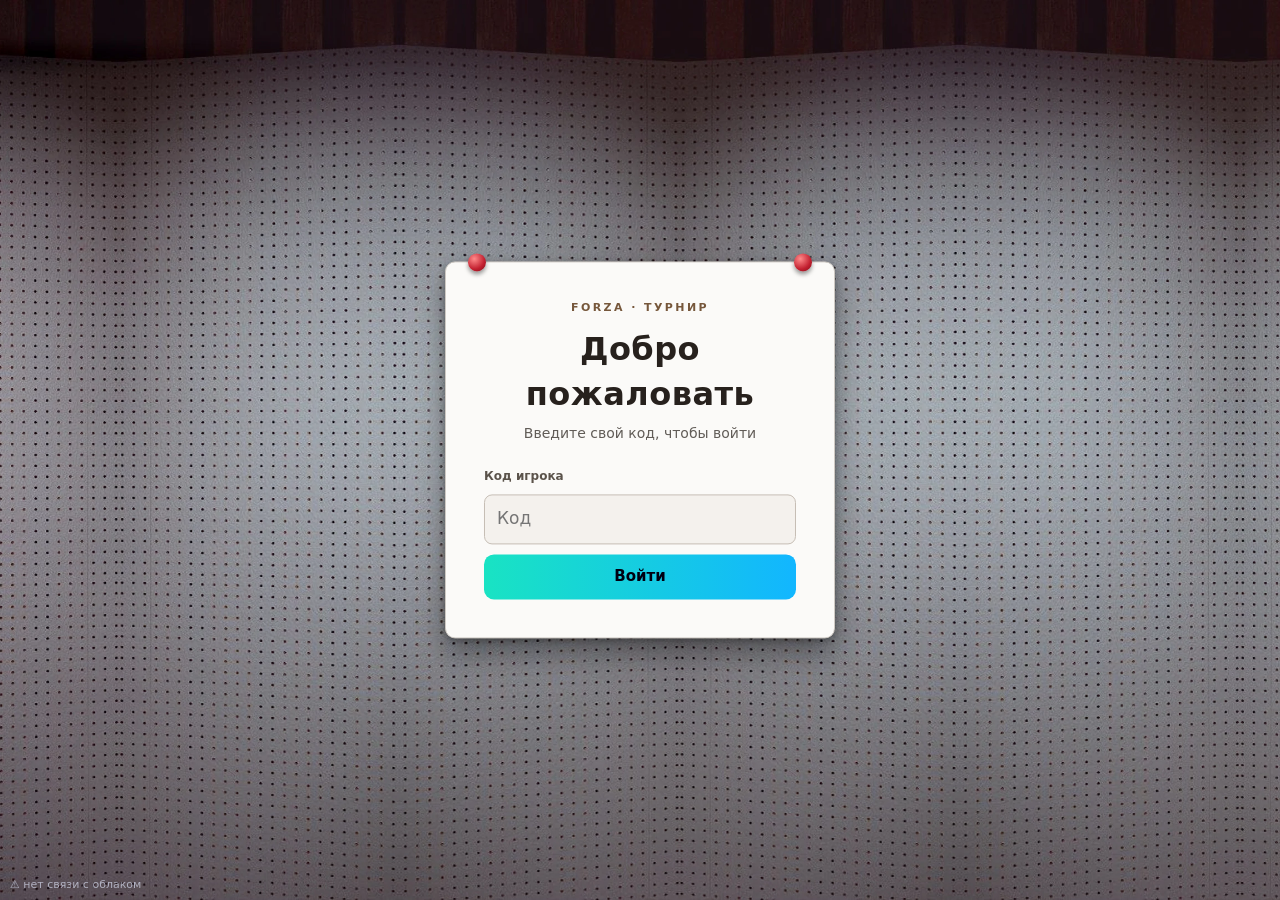
==== commit c4ce5f99: "Add files via upload" ====
--- a/index.html
+++ b/index.html
@@ -1,5 +1,5 @@
 <!DOCTYPE html><html lang="ru"><head><meta charset="utf-8"><meta name="viewport" content="width=device-width,initial-scale=1,viewport-fit=cover"><title>Forza Палата</title>
-<link rel="icon" type="image/svg+xml" href="favicon.svg"><link rel="apple-touch-icon" href="apple-touch-icon.png"><link rel="stylesheet" href="style.css?v=20261125-kftraffic"><link rel="stylesheet" href="history.css?v=20261029-1"><link rel="stylesheet" href="style-tachki-banner.css?v=20261125-race-edge-align">
+<link rel="icon" type="image/svg+xml" href="favicon.svg"><link rel="apple-touch-icon" href="apple-touch-icon.png"><link rel="stylesheet" href="style.css?v=20261125-kfnight"><link rel="stylesheet" href="history.css?v=20261029-1"><link rel="stylesheet" href="style-tachki-banner.css?v=20261125-race-edge-align">
 </head><body><div id="app"></div>
 <script src="js/data.js?v=20261122-favbrand-escapehero3"></script>
 <script src="js/core.js?v=20261118-dedup2"></script>
@@ -17,7 +17,7 @@
 <script src="js/fuji.js?v=20261102-era-scene2"></script>
 <script src="js/sync.js?v=20261029-shared"></script>
 <script src="js/achievements.js?v=20261102-era-scene2"></script>
-<script src="js/app.js?v=20261125-kftraffic"></script>
+<script src="js/app.js?v=20261125-kfnight"></script>
 <script src="js/history-data.js?v=20261030-plates3"></script>
 <script src="js/history.js?v=20261118-update5"></script>
 <script src="js/history-extra.js?v=20261030-plates3"></script>
--- a/style.css
+++ b/style.css
@@ -368,13 +368,14 @@
 
 body.champ-ready #map{display:block}
 
-/* KF: two fixed lanes, independent traffic, no external assets. */
-#wofbg .rdw{height:clamp(105px,19vh,190px);background:linear-gradient(180deg,#343446 0%,#242535 48%,#181a28 52%,#10121e 100%);border-top:3px solid #a8a3c766;border-bottom:3px solid #a8a3c766;box-shadow:0 -12px 35px #120a4266}
-#wofbg .rdw:before{top:49%;height:2px;background:repeating-linear-gradient(90deg,#e9e5d8aa 0 36px,transparent 36px 76px);animation:none}
-#wofbg .wc{width:clamp(100px,15vw,230px);height:auto;filter:drop-shadow(0 3px 3px #0008);animation:kfdrive var(--trip) linear var(--delay) infinite;bottom:calc(clamp(105px,19vh,190px)*.12);}
-#wofbg .kf-lane0{bottom:calc(clamp(105px,19vh,190px)*.60);width:clamp(85px,13vw,195px);opacity:.86}
+/* KF: subdued overhead night traffic, matching the violet wheel palette. */
+#wofbg{--kf-road:clamp(96px,16vh,156px);--kf-car:clamp(84px,10vw,142px)}
+#wofbg .rdw{height:var(--kf-road);background:linear-gradient(180deg,#211b3b,#19162d 49%,#211b36 51%,#141126);border-top:2px solid #a69bc044;border-bottom:2px solid #a69bc033;box-shadow:0 -8px 32px #1d0c4c66}
+#wofbg .rdw:before{top:50%;height:1px;background:repeating-linear-gradient(90deg,#c5b7e066 0 24px,transparent 24px 55px);animation:none}
+#wofbg .rdw:after{content:"";position:absolute;inset:7px 0;border-block:1px solid #c5b7e02b}
+#wofbg .wc{left:0;width:var(--kf-car);height:auto;bottom:calc(var(--kf-road)*.25 - var(--kf-car)*.26923);filter:none;opacity:.85;animation:kfdrive var(--trip) linear var(--delay) infinite;animation-play-state:paused}
+body.wf #wofbg .wc{animation-play-state:running}
+#wofbg .kf-lane0{bottom:calc(var(--kf-road)*.75 - var(--kf-car)*.26923)}
 #wofbg .kf-lane1{animation-direction:reverse}
 @keyframes kfdrive{from{transform:translateX(-105%)}to{transform:translateX(100vw)}}
-#wofbg .kf-rim{animation:kfrim .65s linear infinite}@keyframes kfrim{to{transform:rotate(360deg)}}
-#wofbg .kf-lane1 .kf-rim{animation-direction:reverse}
-@media(prefers-reduced-motion:reduce){#wofbg .wc{display:none}#wofbg .kf-rim{animation:none}}
+@media(prefers-reduced-motion:reduce){#wofbg .wc{display:none}}
